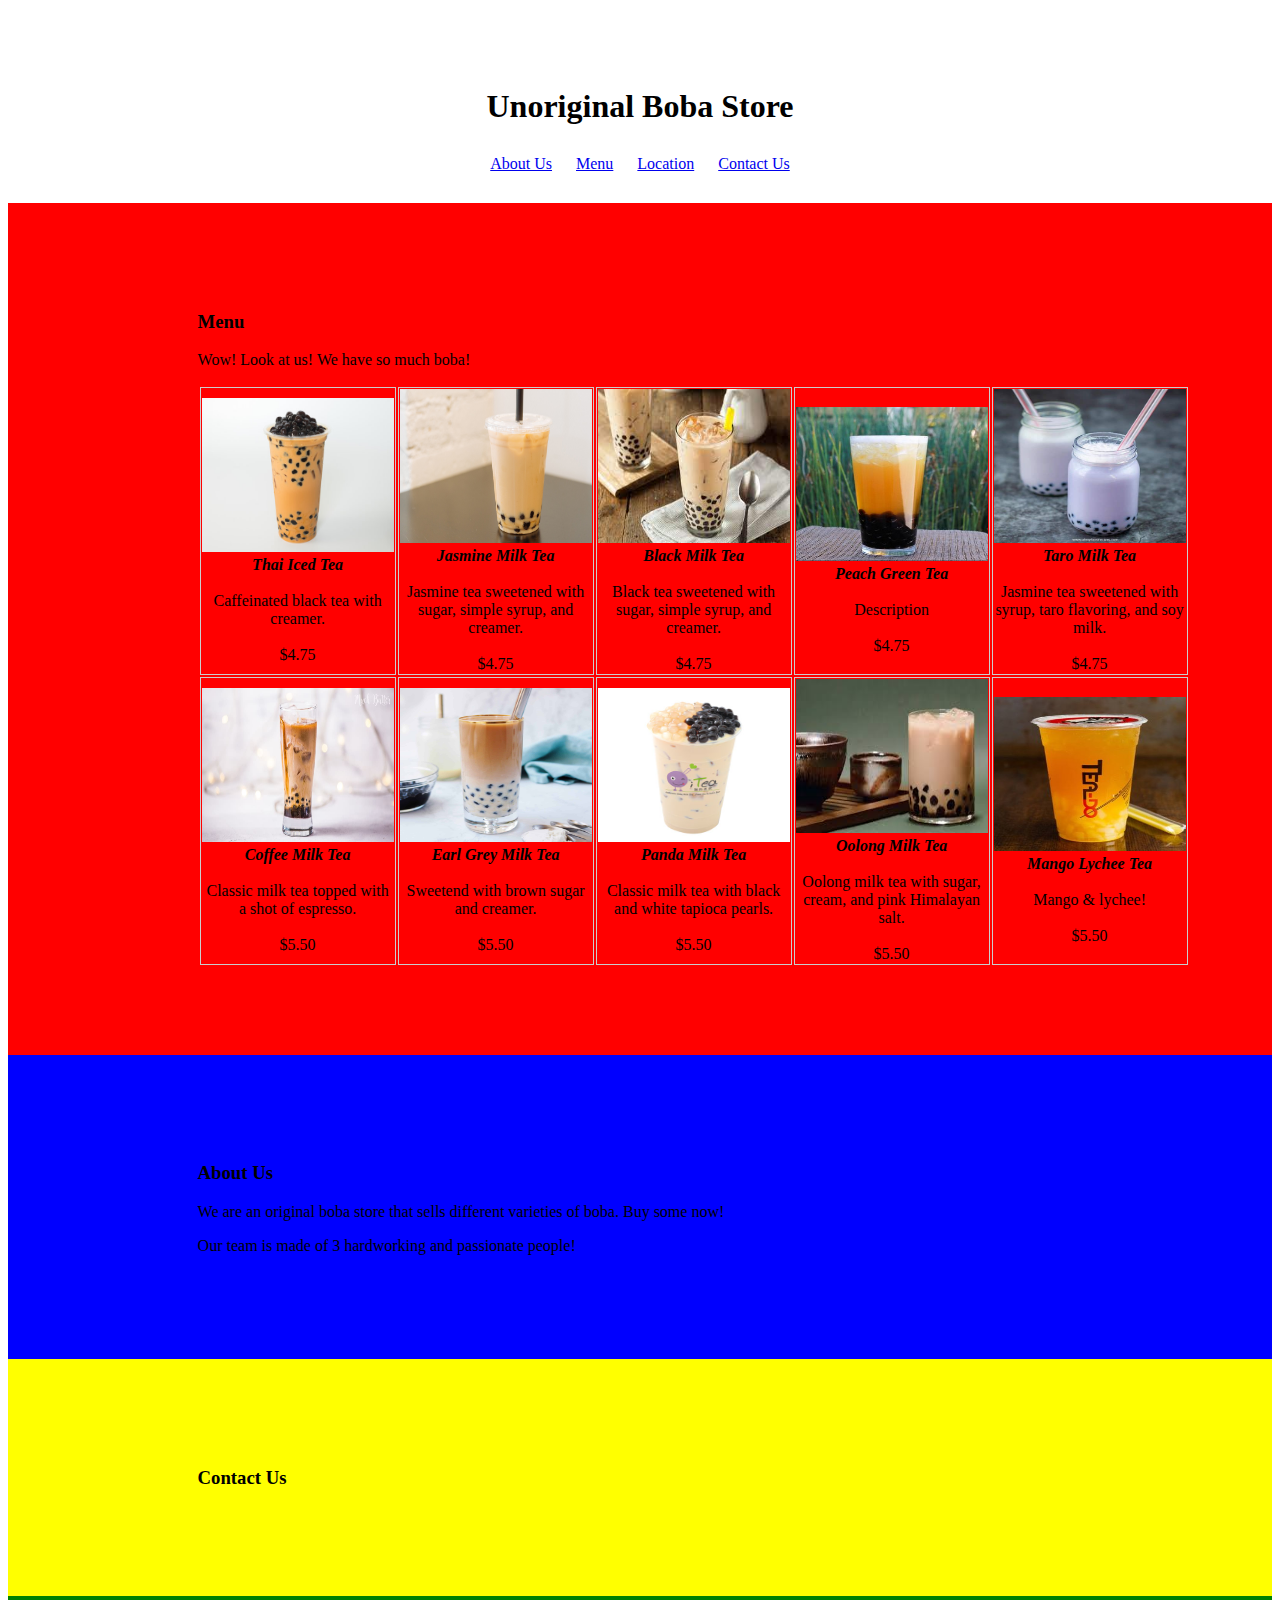
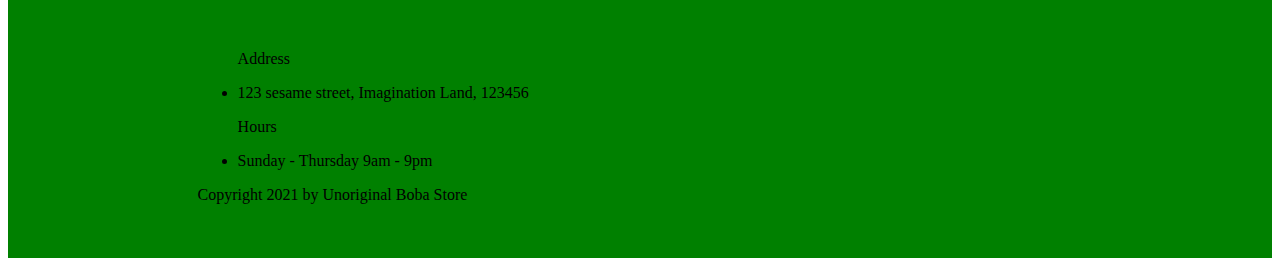
==== PA1_ecommerceWebsite/index.html @ f27ce9ab "updated navbar" ====
<!DOCTYPE html>
<html lang="en" dir="ltr">
  <head>
    <meta charset="utf-8">
    <meta name="viewport" content="width=device-width, initial-scale=1.0">
    <title>Boba Store</title>

    <link rel="stylesheet" href="styles.css">
  </head>
  <body>

    <section>
      <h1 class="boba-header">Unoriginal Boba Store</h1>

        <div class="navbar-container">
          
          <a class="navbar" href="about_us.html">About Us</a>
          <a class="navbar" href="about_us.html">Menu</a>
          <a class="navbar" href="about_us.html">Location</a>
          <a class="navbar" href="about_us.html">Contact Us</a>

        </div>
    </section>

    <section id="menu">
      <h3>Menu</h3>

      <p>Wow! Look at us! We have so much boba!</p>

      <table class= "menu" style="width:100%">

        <tr>
          <td> <a href="teas/thai.html"><img src="images/thaitea.jpeg" alt="thai tea"></a><strong><em>Thai Iced Tea</em></strong><br><br>Caffeinated black tea with creamer.<br><br>$4.75 </td>
          <td> <a href="teas/jasmine.html"><img src="images/jasmine.jpeg" alt="jasmine milk tea"></a><strong><em>Jasmine Milk Tea</em></strong><br><br>Jasmine tea sweetened with sugar, simple syrup, and creamer.<br><br>$4.75 </td>
          <td> <a href="teas/black.html"><img src="images/blackmilktea.jpeg" alt="black milk tea"></a><strong><em>Black Milk Tea</em></strong><br><br>Black tea sweetened with sugar, simple syrup, and creamer.<br><br>$4.75 </td>
          <td> <a href="teas/peach.html"><img src="images/peachgreen.jpeg" alt="peach green tea"></a><strong><em>Peach Green Tea</em></strong><br><br>Description<br><br>$4.75 </td>
          <td> <a href="teas/taro.html"><img src="images/taro.jpeg" alt="taro milk tea"></a><strong><em>Taro Milk Tea</em></strong><br><br>Jasmine tea sweetened with syrup, taro flavoring, and soy milk.<br><br>$4.75 </td>
        </tr>
        <tr>
          <td> <a href="teas/coffee.html"><img src="images/coffee.jpeg" alt="coffee milk tea"></a><strong><em>Coffee Milk Tea</em></strong><br><br>Classic milk tea topped with a shot of espresso.<br><br>$5.50 </td>
          <td> <a href="teas/earl.html"><img src="images/earl.jpeg" alt="earl milk tea"></a><strong><em>Earl Grey Milk Tea</em></strong><br><br>Sweetend with brown sugar and creamer.<br><br>$5.50 </td>
          <td> <a href="teas/panda.html"><img src="images/panda.jpeg" alt="panda milk tea"></a><strong><em>Panda Milk Tea</em></strong><br><br>Classic milk tea with black and white tapioca pearls.<br><br>$5.50 </td>
          <td> <a href="teas/oolong.html"><img src="images/oolong.jpeg" alt="ooling milk tea"></a><strong><em>Oolong Milk Tea</em></strong><br><br>Oolong milk tea with sugar, cream, and pink Himalayan salt.<br><br>$5.50 </td>
          <td> <a href="teas/mango.html"><img src="images/mango.jpeg" alt="mango lychee tea"></a><strong><em>Mango Lychee Tea</em></strong><br><br>Mango & lychee!<br><br>$5.50 </td>
        </tr>

      </table>

    </section>

    <section id="about-us">
      <h3>About Us</h3>

      <p>We are an original boba store that sells different varieties of boba. Buy some now!</p>
      <p>Our team is made of 3 hardworking and passionate people!</p>
    </section>

    <section id="contact-us">
      <h3>Contact Us</h3>
    </section>

    <footer id="footer">

      <ul>
        <p>Address</p>
        <li>123 sesame street, Imagination Land, 123456</li>
        <p>Hours</p>
        <li>Sunday - Thursday 9am - 9pm</li>
      </ul>

      <p>Copyright 2021 by Unoriginal Boba Store</p>
    </footer>




  </body>
</html>
---- PA1_ecommerceWebsite/styles.css ----
/* ids */
#menu {
  background-color: red;
  padding: 7% 15%;
}

#about-us {
  background-color: blue;
  padding: 7% 15%;
}

#contact-us {
  background-color: yellow;
  padding: 7% 15%;
}

#footer {
  background-color: green;
  padding: 3% 15%;
}


/* classes */
.navbar {
  display: inline;
  padding: 0 10px;
}
.navbar-container {
  margin-bottom: 2%;
  margin: 30px 10px 30px;
  text-align: center;
}

.grid-item {

  padding: 20px;
  font-size: 30px;
  text-align: center;
}
.boba-header {
  text-align: center;
  margin-top: 7%;
}
.menu td{
  width: 20%;
  height: 2em;
  border: 1px solid #ccc;
  text-align: center;
}
.menu img{
  width: 15vw;
  height: 12vw;
}
.menu a{
  color: black;
  text-decoration: none;

}
.menu a:hover{
  color: purple;
  text-decoration: none;

}
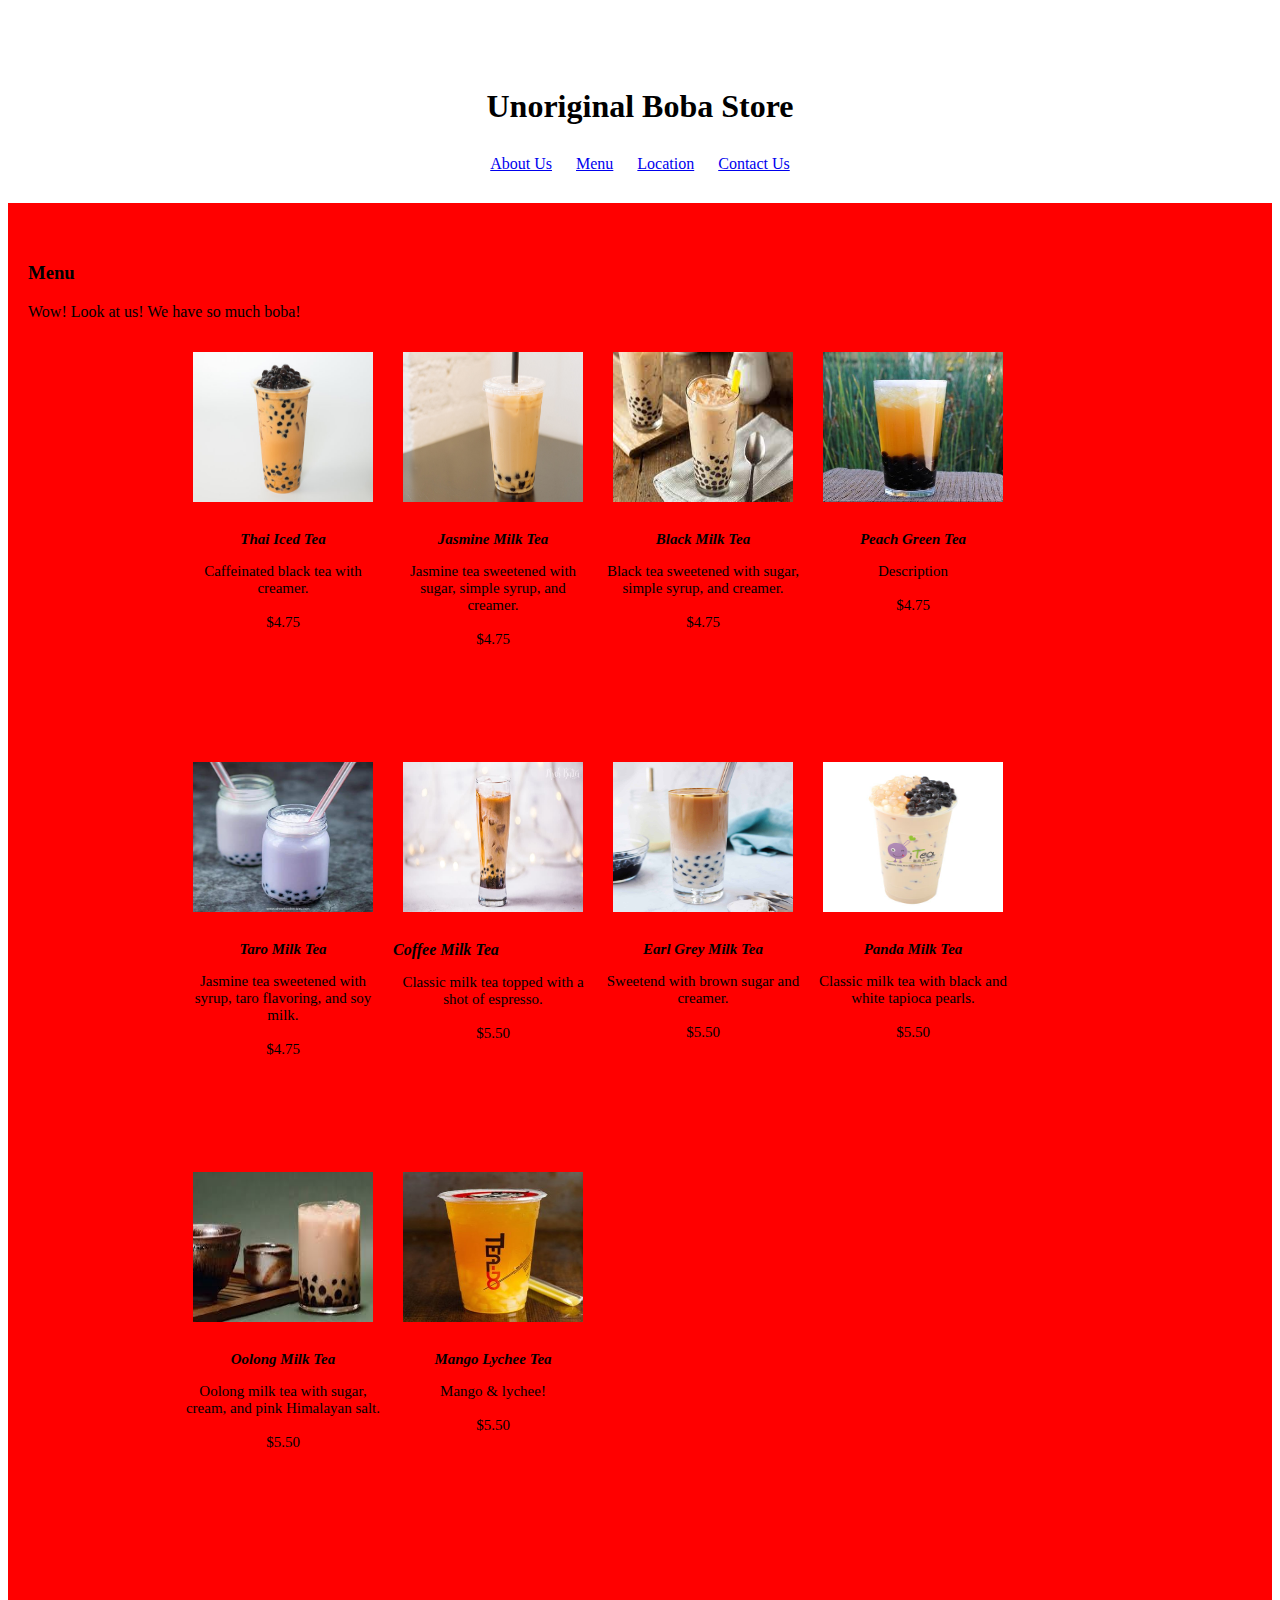
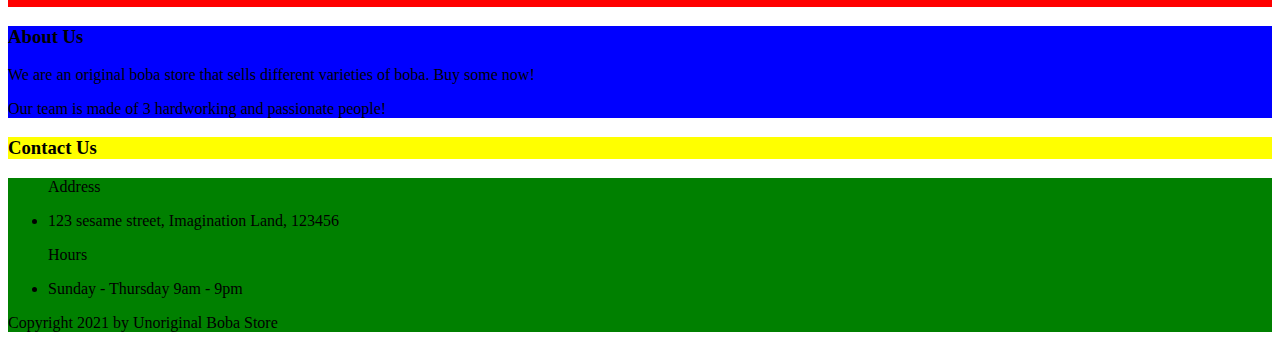
==== commit 28a962a1: "converted table into grid to make responsive but it isn't working well" ====
--- a/PA1_ecommerceWebsite/index.html
+++ b/PA1_ecommerceWebsite/index.html
@@ -13,7 +13,7 @@
       <h1 class="boba-header">Unoriginal Boba Store</h1>
 
         <div class="navbar-container">
-          
+
           <a class="navbar" href="about_us.html">About Us</a>
           <a class="navbar" href="about_us.html">Menu</a>
           <a class="navbar" href="about_us.html">Location</a>
@@ -27,13 +27,77 @@
 
       <p>Wow! Look at us! We have so much boba!</p>
 
-      <table class= "menu" style="width:100%">
+      <div class="grid-container">
+
+        <div class="grid-item">
+          <a href="teas/thai.html"><img src="images/thaitea.jpeg" alt="thai tea" class="img-boba"></a>
+          <p class="grid-item-text"><strong><em>Thai Iced Tea</em></strong></p>
+          <p class="grid-item-text">Caffeinated black tea with creamer.<br><br>$4.75 </p>
+        </div>
+
+        <div class="grid-item">
+          <a href="teas/jasmine.html"><img src="images/jasmine.jpeg" alt="jasmine milk tea" class="img-boba"></a>
+          <p class="grid-item-text"><strong><em>Jasmine Milk Tea</em></strong>
+          <p class="grid-item-text">Jasmine tea sweetened with sugar, simple syrup, and creamer.<br><br>$4.75</p>
+        </div>
+
+        <div class="grid-item">
+          <a href="teas/black.html"><img src="images/blackmilktea.jpeg" alt="black milk tea" class="img-boba"></a>
+          <p class="grid-item-text"><strong><em>Black Milk Tea</em></strong></p>
+          <p class="grid-item-text">Black tea sweetened with sugar, simple syrup, and creamer.<br><br>$4.75</p>
+        </div>
+
+        <div class="grid-item">
+          <a href="teas/peach.html"><img src="images/peachgreen.jpeg" alt="peach green tea" class="img-boba"></a>
+          <p class="grid-item-text"><strong><em>Peach Green Tea</em></strong></p>
+          <p class="grid-item-text"> Description<br><br>$4.75 </p>
+        </div>
+
+        <div class="grid-item">
+           <a href="teas/taro.html"><img src="images/taro.jpeg" alt="taro milk tea" class="img-boba"></a>
+           <p class="grid-item-text"><strong><em>Taro Milk Tea</em></strong></p>
+           <p class="grid-item-text">Jasmine tea sweetened with syrup, taro flavoring, and soy milk.<br><br>$4.75</p>
+        </div>
+
+        <div class="grid-item">
+          <a href="teas/coffee.html"><img src="images/coffee.jpeg" alt="coffee milk tea" class="img-boba"></a>
+          <p class="grid-item-text"></p><strong><em>Coffee Milk Tea</em></strong>
+          <p class="grid-item-text">Classic milk tea topped with a shot of espresso.<br><br>$5.50</p>
+        </div>
+
+        <div class="grid-item">
+          <a href="teas/earl.html"><img src="images/earl.jpeg" alt="earl milk tea" class="img-boba"></a>
+          <p class="grid-item-text"><strong><em>Earl Grey Milk Tea</em></strong></p>
+          <p class="grid-item-text">Sweetend with brown sugar and creamer.<br><br>$5.50</p>
+        </div>
+
+        <div class="grid-item">
+          <a href="teas/panda.html"><img src="images/panda.jpeg" alt="panda milk tea" class="img-boba"></a>
+          <p class="grid-item-text"><strong><em>Panda Milk Tea</em></strong></p>
+          <p class="grid-item-text">Classic milk tea with black and white tapioca pearls.<br><br>$5.50</p>
+        </div>
+
+        <div class="grid-item">
+          <a href="teas/oolong.html"><img src="images/oolong.jpeg" alt="ooling milk tea" class="img-boba"></a>
+          <p class="grid-item-text"><strong><em>Oolong Milk Tea</em></strong></p>
+          <p class="grid-item-text">Oolong milk tea with sugar, cream, and pink Himalayan salt.<br><br>$5.50</p>
+        </div>
+
+        <div class="grid-item">
+          <a href="teas/mango.html"><img src="images/mango.jpeg" alt="mango lychee tea" class="img-boba"></a>
+          <p class="grid-item-text"><strong><em>Mango Lychee Tea</em></strong></p>
+          <p class="grid-item-text">Mango & lychee!<br><br>$5.50</p>
+        </div>
+
+      </div>
+
+      <!-- <table class= "menu" style="width:100%">
 
         <tr>
           <td> <a href="teas/thai.html"><img src="images/thaitea.jpeg" alt="thai tea"></a><strong><em>Thai Iced Tea</em></strong><br><br>Caffeinated black tea with creamer.<br><br>$4.75 </td>
           <td> <a href="teas/jasmine.html"><img src="images/jasmine.jpeg" alt="jasmine milk tea"></a><strong><em>Jasmine Milk Tea</em></strong><br><br>Jasmine tea sweetened with sugar, simple syrup, and creamer.<br><br>$4.75 </td>
           <td> <a href="teas/black.html"><img src="images/blackmilktea.jpeg" alt="black milk tea"></a><strong><em>Black Milk Tea</em></strong><br><br>Black tea sweetened with sugar, simple syrup, and creamer.<br><br>$4.75 </td>
-          <td> <a href="teas/peach.html"><img src="images/peachgreen.jpeg" alt="peach green tea"></a><strong><em>Peach Green Tea</em></strong><br><br>Description<br><br>$4.75 </td>
+          <td> </td>
           <td> <a href="teas/taro.html"><img src="images/taro.jpeg" alt="taro milk tea"></a><strong><em>Taro Milk Tea</em></strong><br><br>Jasmine tea sweetened with syrup, taro flavoring, and soy milk.<br><br>$4.75 </td>
         </tr>
         <tr>
@@ -44,7 +108,7 @@
           <td> <a href="teas/mango.html"><img src="images/mango.jpeg" alt="mango lychee tea"></a><strong><em>Mango Lychee Tea</em></strong><br><br>Mango & lychee!<br><br>$5.50 </td>
         </tr>
 
-      </table>
+      </table> -->
 
     </section>
 
--- a/PA1_ecommerceWebsite/styles.css
+++ b/PA1_ecommerceWebsite/styles.css
@@ -1,27 +1,68 @@
+/* @media stuff */
+@media only screen and (max-width: 600px) {
+  body{
+    background-color: lightblue;
+  }
+
+  img {
+    height: 50px;
+    width: 60px;
+    padding: 5px 5px;
+  }
+
+  .grid-container {
+    display: inline-grid;
+    padding: 0 75px;
+    width: 10%;
+    grid-template-columns: none
+  }
+  .grid-item {
+    width: 100px;
+    height: 200px;
+    padding: 2.5px;
+  }
+  .grid-item-text {
+    font-size: 9px;
+    text-align: center;
+  }
+  .img-boba {
+    height: 50px;
+    width: 60px;
+    padding: 5px 5px;
+
+  }
+}
 
 /* ids */
 #menu {
   background-color: red;
-  padding: 7% 15%;
+  padding: 40px 20px;
+
 }
 
 #about-us {
   background-color: blue;
-  padding: 7% 15%;
+  /* padding: 7% 15%; */
 }
 
 #contact-us {
   background-color: yellow;
-  padding: 7% 15%;
+  /* padding: 7% 15%; */
 }
 
 #footer {
   background-color: green;
-  padding: 3% 15%;
+  /* padding: 3% 15%; */
 }
 
 
 /* classes */
+.img-boba {
+  height: 150px;
+  width: 180px;
+  padding: 10px 10px;
+
+}
 .navbar {
   display: inline;
   padding: 0 10px;
@@ -32,10 +73,20 @@
   text-align: center;
 }
 
+.grid-container {
+  display: inline-grid;
+  padding: 0 150px;
+  width: 20%;
+  grid-template-columns: auto auto auto auto;
+  grid-template-rows: auto auto auto auto;
+}
 .grid-item {
-
-  padding: 20px;
-  font-size: 30px;
+  width: 200px;
+  height: 400px;
+  padding: 5px;
+}
+.grid-item-text {
+  font-size: 15px;
   text-align: center;
 }
 .boba-header {
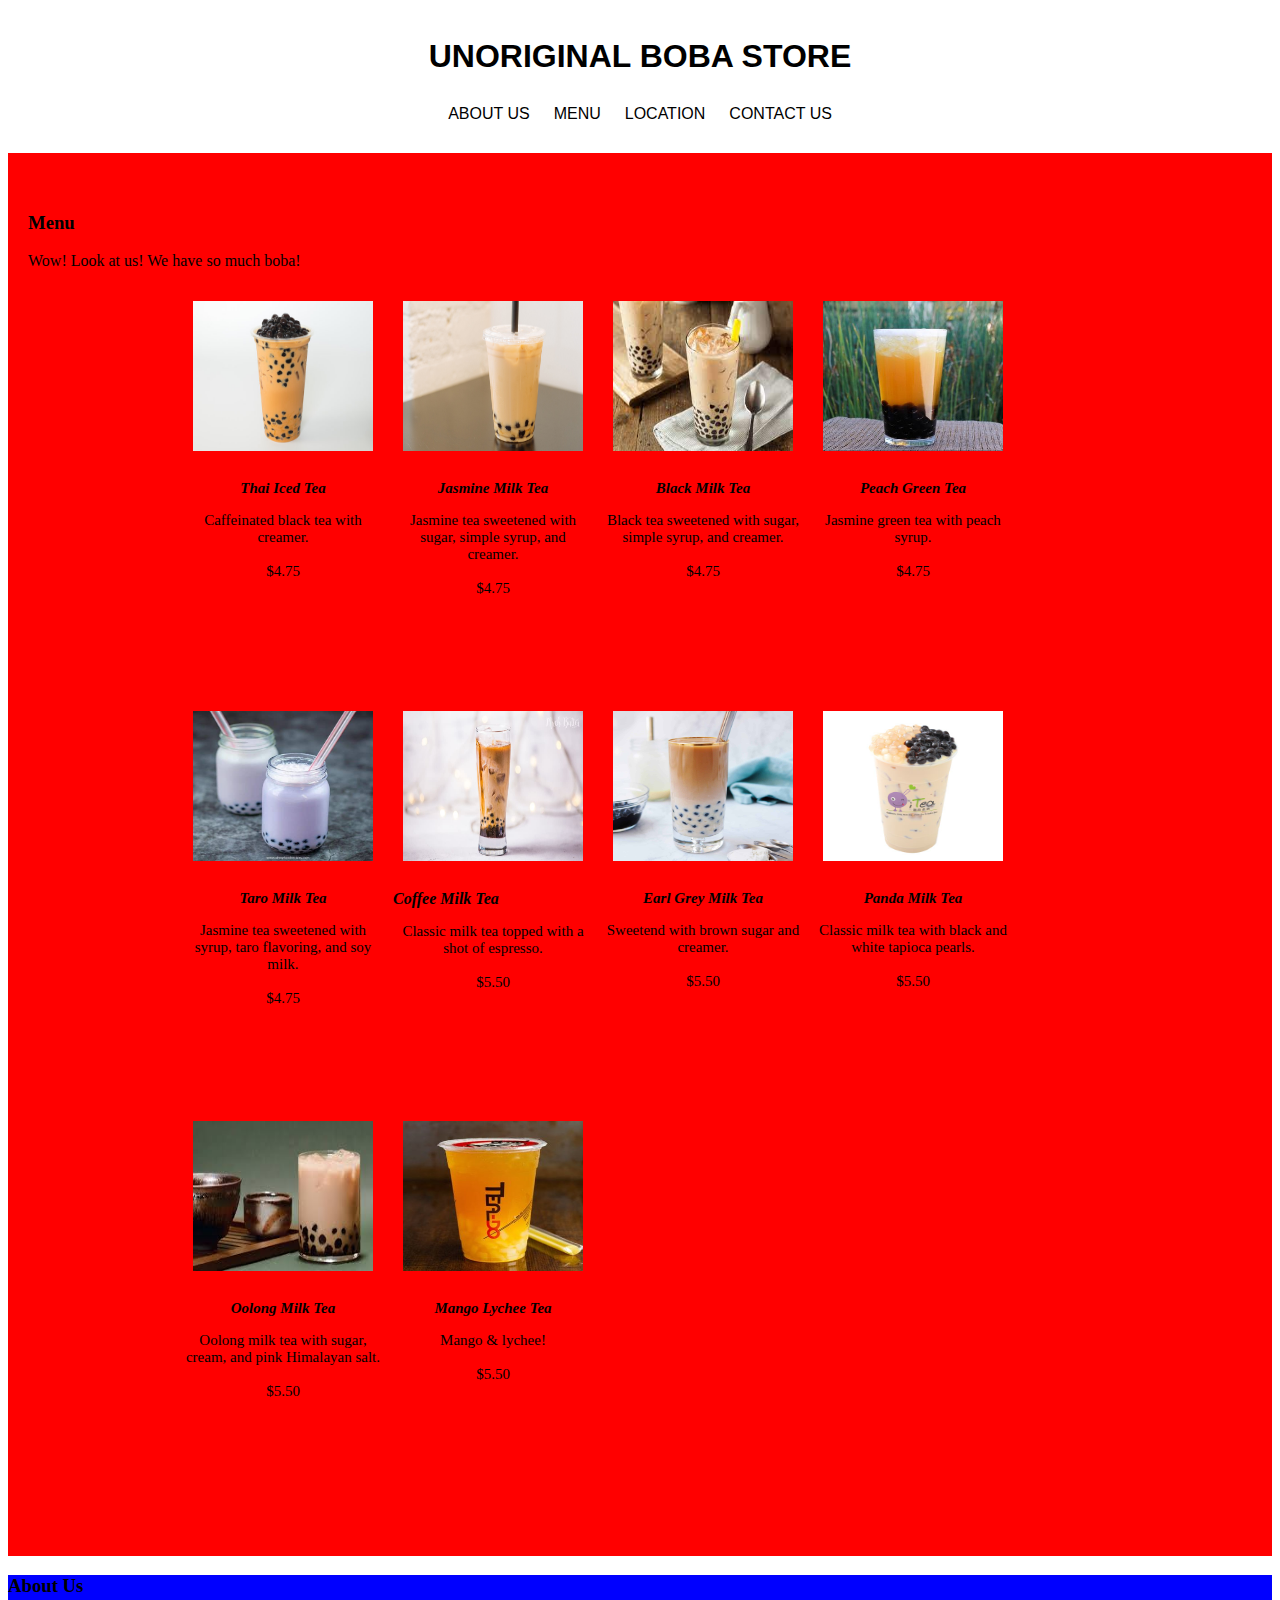
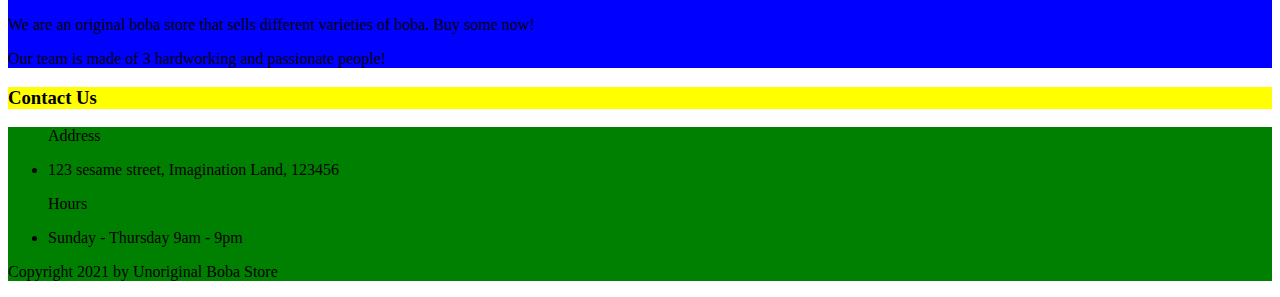
==== commit 083f0983: "made header sticky and added to black.html product page" ====
--- a/PA1_ecommerceWebsite/index.html
+++ b/PA1_ecommerceWebsite/index.html
@@ -9,18 +9,18 @@
   </head>
   <body>
 
-    <section>
+    <header>
       <h1 class="boba-header">Unoriginal Boba Store</h1>
 
         <div class="navbar-container">
 
-          <a class="navbar" href="about_us.html">About Us</a>
-          <a class="navbar" href="about_us.html">Menu</a>
-          <a class="navbar" href="about_us.html">Location</a>
-          <a class="navbar" href="about_us.html">Contact Us</a>
+          <a class="navbar" href="#about-us">About Us</a>
+          <a class="navbar" href="#menu">Menu</a>
+          <a class="navbar" href="#footer">Location</a>
+          <a class="navbar" href="#contact-us">Contact Us</a>
 
         </div>
-    </section>
+    </header>
 
     <section id="menu">
       <h3>Menu</h3>
@@ -42,7 +42,7 @@
         </div>
 
         <div class="grid-item">
-          <a href="teas/black.html"><img src="images/blackmilktea.jpeg" alt="black milk tea" class="img-boba"></a>
+          <a href="black.html"><img src="images/blackmilktea.jpeg" alt="black milk tea" class="img-boba"></a>
           <p class="grid-item-text"><strong><em>Black Milk Tea</em></strong></p>
           <p class="grid-item-text">Black tea sweetened with sugar, simple syrup, and creamer.<br><br>$4.75</p>
         </div>
@@ -50,7 +50,7 @@
         <div class="grid-item">
           <a href="teas/peach.html"><img src="images/peachgreen.jpeg" alt="peach green tea" class="img-boba"></a>
           <p class="grid-item-text"><strong><em>Peach Green Tea</em></strong></p>
-          <p class="grid-item-text"> Description<br><br>$4.75 </p>
+          <p class="grid-item-text"> Jasmine green tea with peach syrup.<br><br>$4.75 </p>
         </div>
 
         <div class="grid-item">
--- a/PA1_ecommerceWebsite/styles.css
+++ b/PA1_ecommerceWebsite/styles.css
@@ -66,6 +66,15 @@
 .navbar {
   display: inline;
   padding: 0 10px;
+  font-family: Arial, Helvetica, sans-serif;
+  text-transform: uppercase;
+  text-decoration: none;
+  color: black;
+}
+
+.navbar:hover{
+  text-decoration: underline;
+
 }
 .navbar-container {
   margin-bottom: 2%;
@@ -89,9 +98,19 @@
   font-size: 15px;
   text-align: center;
 }
+
+header{
+  position: -webkit-sticky;
+  position: sticky;
+  top: 0;
+  background-color: white;
+  
+}
 .boba-header {
   text-align: center;
-  margin-top: 7%;
+  margin-top: 3%;
+  text-transform: uppercase;
+  font-family: Arial, Helvetica, sans-serif;
 }
 .menu td{
   width: 20%;
@@ -113,3 +132,15 @@
   text-decoration: none;
 
 }
+
+.prod-view img {
+  padding-top: 10px;
+  display: block;
+  margin-left: auto;
+  margin-right: auto;
+  
+}
+
+.prod-view p{
+  text-align: center;
+}
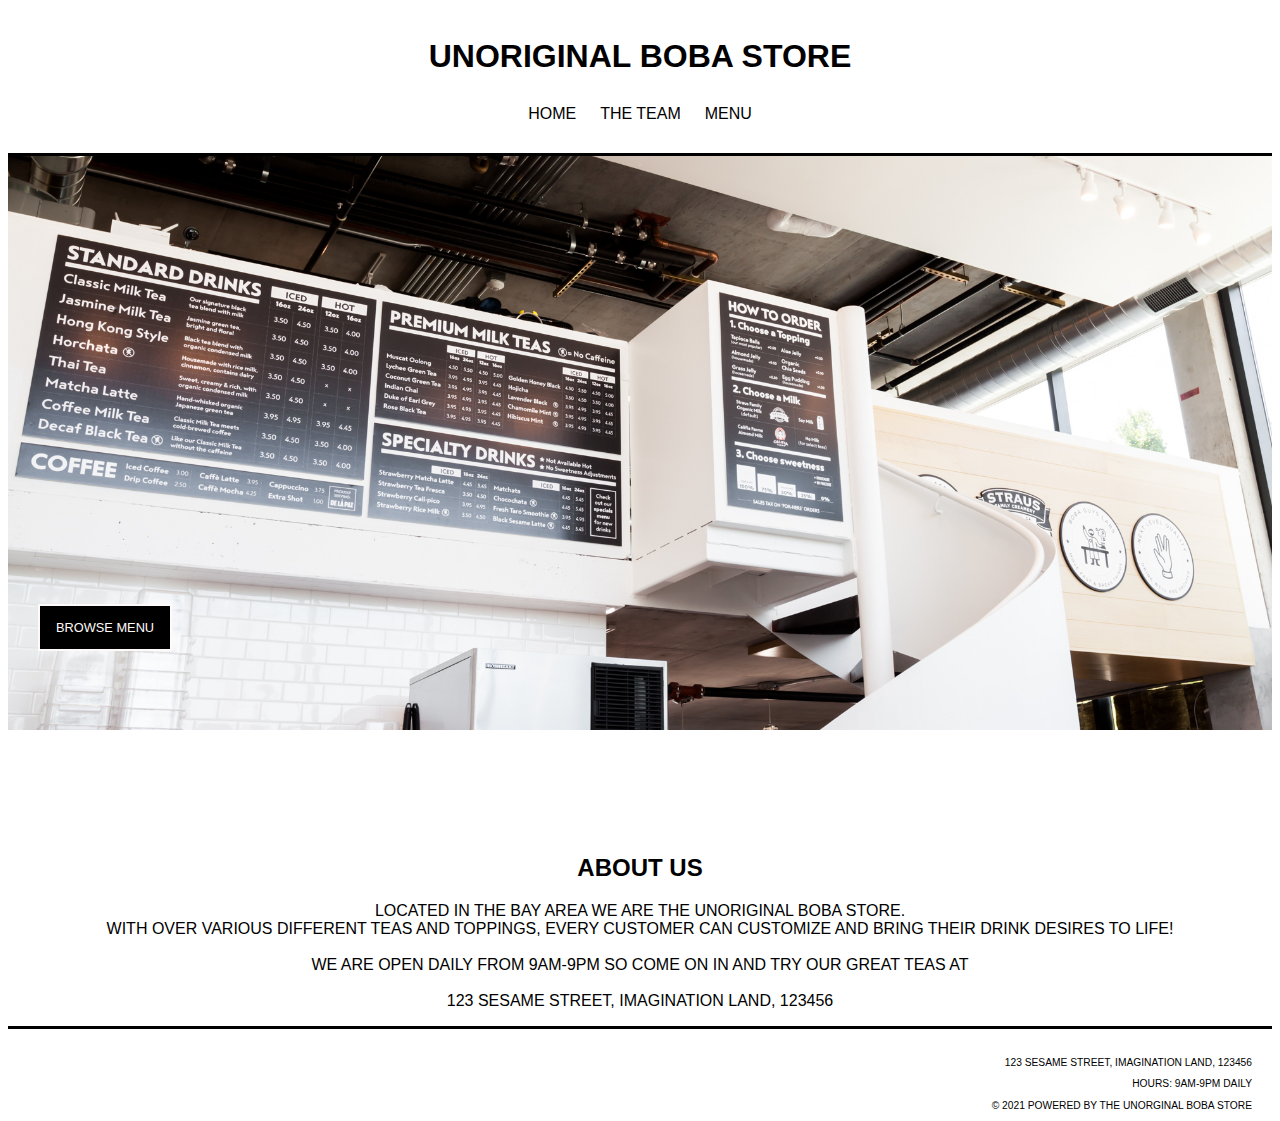
==== commit 04475eef: "reformatted home page, added footer/header, edited menu page" ====
--- a/PA1_ecommerceWebsite/index.html
+++ b/PA1_ecommerceWebsite/index.html
@@ -11,132 +11,57 @@
 
     <header>
       <h1 class="boba-header">Unoriginal Boba Store</h1>
-
+  
         <div class="navbar-container">
 
-          <a class="navbar" href="#about-us">About Us</a>
-          <a class="navbar" href="#menu">Menu</a>
-          <a class="navbar" href="#footer">Location</a>
-          <a class="navbar" href="#contact-us">Contact Us</a>
-
+          <a class="navbar" href="index.html">Home</a>
+          <a class="navbar" href="team.html">The Team</a>
+          <a class="navbar" href="menu.html">Menu</a>
+          
+  
         </div>
     </header>
 
-    <section id="menu">
-      <h3>Menu</h3>
+    <div class="cover">
+      <picture>
+        <a href="menu.html"><img src="images/cover.jpeg"></a>
+          <!-- <source media="(max-width: 850px)" srcset="images/coverMobile.jpeg"> -->
 
-      <p>Wow! Look at us! We have so much boba!</p>
+      </picture>
+    
+    
+      <a href="menu.html"><p>BROWSE MENU</p></a>
+  
+    </div>
 
-      <div class="grid-container">
+    <div id= "about-us">
 
-        <div class="grid-item">
-          <a href="teas/thai.html"><img src="images/thaitea.jpeg" alt="thai tea" class="img-boba"></a>
-          <p class="grid-item-text"><strong><em>Thai Iced Tea</em></strong></p>
-          <p class="grid-item-text">Caffeinated black tea with creamer.<br><br>$4.75 </p>
-        </div>
+      <!-- NEEDS WORK FORMATTING WISE AND CONTENT WISE  -->
+      <h2>ABOUT US</h2>
+      <p>Located in the Bay Area we are the Unoriginal Boba Store. 
+        <br>
+    With over various different teas and toppings, every customer can customize and bring their drink desires to life!
+  <br>
+  <br>
+  We are open daily from 9AM-9PM so come on in and try our great teas at 
+  <br><br>
+  123 Sesame Street, Imagination Land, 123456
+  </p>
 
-        <div class="grid-item">
-          <a href="teas/jasmine.html"><img src="images/jasmine.jpeg" alt="jasmine milk tea" class="img-boba"></a>
-          <p class="grid-item-text"><strong><em>Jasmine Milk Tea</em></strong>
-          <p class="grid-item-text">Jasmine tea sweetened with sugar, simple syrup, and creamer.<br><br>$4.75</p>
-        </div>
 
-        <div class="grid-item">
-          <a href="black.html"><img src="images/blackmilktea.jpeg" alt="black milk tea" class="img-boba"></a>
-          <p class="grid-item-text"><strong><em>Black Milk Tea</em></strong></p>
-          <p class="grid-item-text">Black tea sweetened with sugar, simple syrup, and creamer.<br><br>$4.75</p>
-        </div>
-
-        <div class="grid-item">
-          <a href="teas/peach.html"><img src="images/peachgreen.jpeg" alt="peach green tea" class="img-boba"></a>
-          <p class="grid-item-text"><strong><em>Peach Green Tea</em></strong></p>
-          <p class="grid-item-text"> Jasmine green tea with peach syrup.<br><br>$4.75 </p>
-        </div>
-
-        <div class="grid-item">
-           <a href="teas/taro.html"><img src="images/taro.jpeg" alt="taro milk tea" class="img-boba"></a>
-           <p class="grid-item-text"><strong><em>Taro Milk Tea</em></strong></p>
-           <p class="grid-item-text">Jasmine tea sweetened with syrup, taro flavoring, and soy milk.<br><br>$4.75</p>
-        </div>
-
-        <div class="grid-item">
-          <a href="teas/coffee.html"><img src="images/coffee.jpeg" alt="coffee milk tea" class="img-boba"></a>
-          <p class="grid-item-text"></p><strong><em>Coffee Milk Tea</em></strong>
-          <p class="grid-item-text">Classic milk tea topped with a shot of espresso.<br><br>$5.50</p>
-        </div>
-
-        <div class="grid-item">
-          <a href="teas/earl.html"><img src="images/earl.jpeg" alt="earl milk tea" class="img-boba"></a>
-          <p class="grid-item-text"><strong><em>Earl Grey Milk Tea</em></strong></p>
-          <p class="grid-item-text">Sweetend with brown sugar and creamer.<br><br>$5.50</p>
-        </div>
-
-        <div class="grid-item">
-          <a href="teas/panda.html"><img src="images/panda.jpeg" alt="panda milk tea" class="img-boba"></a>
-          <p class="grid-item-text"><strong><em>Panda Milk Tea</em></strong></p>
-          <p class="grid-item-text">Classic milk tea with black and white tapioca pearls.<br><br>$5.50</p>
-        </div>
-
-        <div class="grid-item">
-          <a href="teas/oolong.html"><img src="images/oolong.jpeg" alt="ooling milk tea" class="img-boba"></a>
-          <p class="grid-item-text"><strong><em>Oolong Milk Tea</em></strong></p>
-          <p class="grid-item-text">Oolong milk tea with sugar, cream, and pink Himalayan salt.<br><br>$5.50</p>
-        </div>
-
-        <div class="grid-item">
-          <a href="teas/mango.html"><img src="images/mango.jpeg" alt="mango lychee tea" class="img-boba"></a>
-          <p class="grid-item-text"><strong><em>Mango Lychee Tea</em></strong></p>
-          <p class="grid-item-text">Mango & lychee!<br><br>$5.50</p>
-        </div>
-
-      </div>
-
-      <!-- <table class= "menu" style="width:100%">
-
-        <tr>
-          <td> <a href="teas/thai.html"><img src="images/thaitea.jpeg" alt="thai tea"></a><strong><em>Thai Iced Tea</em></strong><br><br>Caffeinated black tea with creamer.<br><br>$4.75 </td>
-          <td> <a href="teas/jasmine.html"><img src="images/jasmine.jpeg" alt="jasmine milk tea"></a><strong><em>Jasmine Milk Tea</em></strong><br><br>Jasmine tea sweetened with sugar, simple syrup, and creamer.<br><br>$4.75 </td>
-          <td> <a href="teas/black.html"><img src="images/blackmilktea.jpeg" alt="black milk tea"></a><strong><em>Black Milk Tea</em></strong><br><br>Black tea sweetened with sugar, simple syrup, and creamer.<br><br>$4.75 </td>
-          <td> </td>
-          <td> <a href="teas/taro.html"><img src="images/taro.jpeg" alt="taro milk tea"></a><strong><em>Taro Milk Tea</em></strong><br><br>Jasmine tea sweetened with syrup, taro flavoring, and soy milk.<br><br>$4.75 </td>
-        </tr>
-        <tr>
-          <td> <a href="teas/coffee.html"><img src="images/coffee.jpeg" alt="coffee milk tea"></a><strong><em>Coffee Milk Tea</em></strong><br><br>Classic milk tea topped with a shot of espresso.<br><br>$5.50 </td>
-          <td> <a href="teas/earl.html"><img src="images/earl.jpeg" alt="earl milk tea"></a><strong><em>Earl Grey Milk Tea</em></strong><br><br>Sweetend with brown sugar and creamer.<br><br>$5.50 </td>
-          <td> <a href="teas/panda.html"><img src="images/panda.jpeg" alt="panda milk tea"></a><strong><em>Panda Milk Tea</em></strong><br><br>Classic milk tea with black and white tapioca pearls.<br><br>$5.50 </td>
-          <td> <a href="teas/oolong.html"><img src="images/oolong.jpeg" alt="ooling milk tea"></a><strong><em>Oolong Milk Tea</em></strong><br><br>Oolong milk tea with sugar, cream, and pink Himalayan salt.<br><br>$5.50 </td>
-          <td> <a href="teas/mango.html"><img src="images/mango.jpeg" alt="mango lychee tea"></a><strong><em>Mango Lychee Tea</em></strong><br><br>Mango & lychee!<br><br>$5.50 </td>
-        </tr>
-
-      </table> -->
-
-    </section>
-
-    <section id="about-us">
-      <h3>About Us</h3>
-
-      <p>We are an original boba store that sells different varieties of boba. Buy some now!</p>
-      <p>Our team is made of 3 hardworking and passionate people!</p>
-    </section>
-
-    <section id="contact-us">
-      <h3>Contact Us</h3>
-    </section>
-
-    <footer id="footer">
-
-      <ul>
-        <p>Address</p>
-        <li>123 sesame street, Imagination Land, 123456</li>
-        <p>Hours</p>
-        <li>Sunday - Thursday 9am - 9pm</li>
-      </ul>
-
-      <p>Copyright 2021 by Unoriginal Boba Store</p>
-    </footer>
+    </div>
 
 
 
 
   </body>
+
+  <footer>
+  <br>
+    <p> 123 Sesame Street, Imagination Land, 123456</p>
+    <p>HOURS: 9AM-9PM DAILY</p>
+  <p >© 2021 POWERED BY THE UNORGINAL BOBA STORE</p>
+
+
+  </footer>
 </html>
--- a/PA1_ecommerceWebsite/styles.css
+++ b/PA1_ecommerceWebsite/styles.css
@@ -1,5 +1,6 @@
 /* @media stuff */
-@media only screen and (max-width: 600px) {
+@media only screen and (max-width: 600px)
+{
   body{
     background-color: lightblue;
   }
@@ -35,13 +36,21 @@
 
 /* ids */
 #menu {
-  background-color: red;
+  /* background-color: red; */
+  text-align: center;
   padding: 40px 20px;
+  text-transform: uppercase;
+  font-family: Arial, Helvetica, sans-serif;
+  
 
 }
 
 #about-us {
-  background-color: blue;
+  /* background-color: blue; */
+  font-family: Arial, Helvetica, sans-serif;
+  text-align: center;
+  text-transform: uppercase;
+  
   /* padding: 7% 15%; */
 }
 
@@ -82,7 +91,7 @@
   text-align: center;
 }
 
-.grid-container {
+/* .grid-container {
   display: inline-grid;
   padding: 0 150px;
   width: 20%;
@@ -97,14 +106,17 @@
 .grid-item-text {
   font-size: 15px;
   text-align: center;
-}
+} */
 
 header{
   position: -webkit-sticky;
   position: sticky;
   top: 0;
+  z-index: 999;
   background-color: white;
-  
+  border-bottom: solid;
+  
+
 }
 .boba-header {
   text-align: center;
@@ -115,7 +127,7 @@
 .menu td{
   width: 20%;
   height: 2em;
-  border: 1px solid #ccc;
+  border: none;
   text-align: center;
 }
 .menu img{
@@ -127,8 +139,8 @@
   text-decoration: none;
 
 }
-.menu a:hover{
-  color: purple;
+.menu td:hover{
+  background-color: orange;
   text-decoration: none;
 
 }
@@ -138,9 +150,54 @@
   display: block;
   margin-left: auto;
   margin-right: auto;
-  
+
 }
 
 .prod-view p{
   text-align: center;
 }
+
+
+.cover{
+  top: 0;
+  position: relative;
+  padding-bottom: 100px;
+}
+.cover img{
+      max-width: 100%;
+      max-height: auto;
+      font-size: 0; 
+       
+  
+}
+.cover img:hover{
+  opacity: 0.8;
+}
+
+
+.cover p{
+  font-family: Arial, Helvetica, sans-serif;
+  text-decoration: none;
+  font-size: 1vw;
+  background-color: black;
+  border: 2px solid snow;
+  padding: 14px 16px;
+  z-index: 998;
+  position: absolute;
+  bottom: 170px;
+  left: 30px;
+  color: snow;
+
+}
+
+footer{
+  border-top: solid;
+  font-family: Arial, Helvetica, sans-serif;
+  
+}
+footer p{
+  text-align: right;
+  text-transform: uppercase;
+  font-size: 0.8vw;
+  padding-right: 20px;
+}
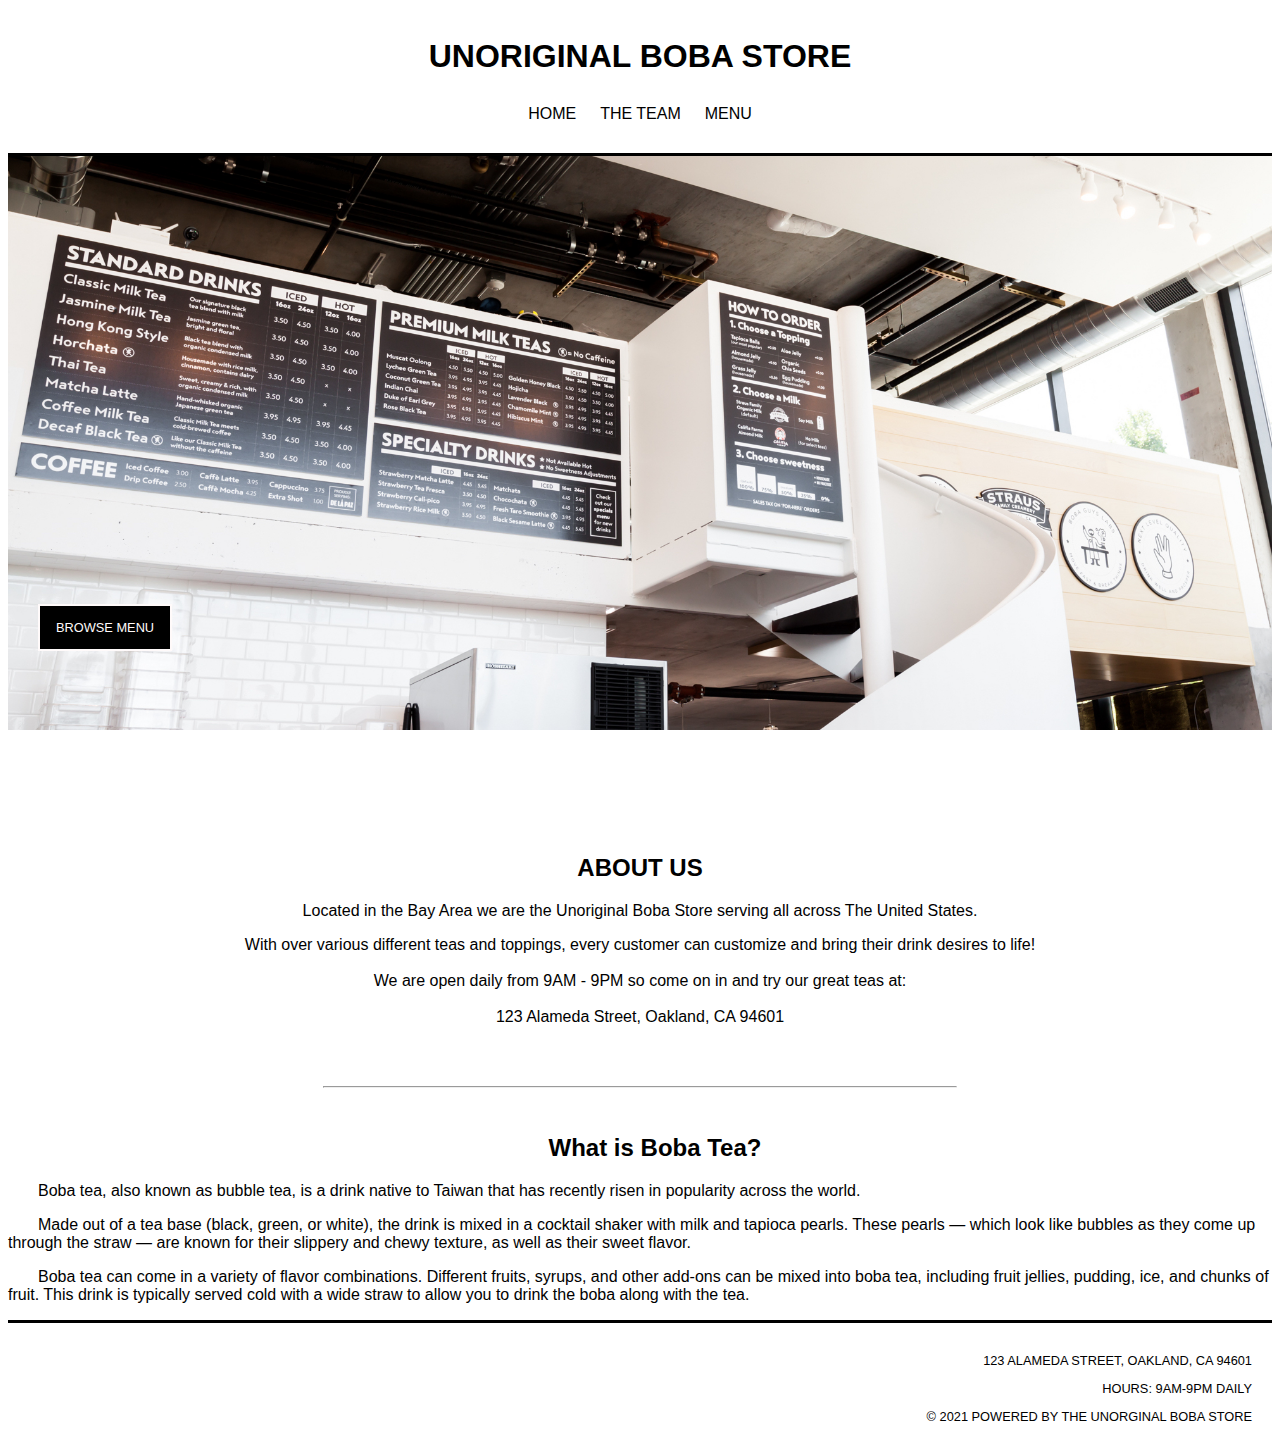
==== commit 6a4bf8c9: "Made edits to home page and team page. For more details, visit my Discord message titled 'Changes i " ====
--- a/PA1_ecommerceWebsite/index.html
+++ b/PA1_ecommerceWebsite/index.html
@@ -11,14 +11,14 @@
 
     <header>
       <h1 class="boba-header">Unoriginal Boba Store</h1>
-  
+
         <div class="navbar-container">
 
           <a class="navbar" href="index.html">Home</a>
           <a class="navbar" href="team.html">The Team</a>
           <a class="navbar" href="menu.html">Menu</a>
-          
-  
+
+
         </div>
     </header>
 
@@ -28,37 +28,46 @@
           <!-- <source media="(max-width: 850px)" srcset="images/coverMobile.jpeg"> -->
 
       </picture>
-    
-    
+
+
       <a href="menu.html"><p>BROWSE MENU</p></a>
-  
+
     </div>
 
     <div id= "about-us">
 
       <!-- NEEDS WORK FORMATTING WISE AND CONTENT WISE  -->
       <h2>ABOUT US</h2>
-      <p>Located in the Bay Area we are the Unoriginal Boba Store. 
-        <br>
-    With over various different teas and toppings, every customer can customize and bring their drink desires to life!
-  <br>
-  <br>
-  We are open daily from 9AM-9PM so come on in and try our great teas at 
-  <br><br>
-  123 Sesame Street, Imagination Land, 123456
-  </p>
+      <p>Located in the Bay Area we are the Unoriginal Boba Store serving all across The United States.
+      <br>
+      </p>
+        With over various different teas and toppings, every customer can customize and bring their drink desires to life!
+      <br>
+      <br>
+        We are open daily from 9AM - 9PM so come on in and try our great teas at:
+      <br><br>
+        123 Alameda Street, Oakland, CA 94601
+      </p>
+    </div>
+
+      <br><br>
+      <hr style="width:50%"> <!--Horizontal line to separate each section-->
 
 
+    <div id="what-is-boba">
+      <br>
+      <h2>What is Boba Tea?</h2>
+
+      <p style="text-align:left">Boba tea, also known as bubble tea, is a drink native to Taiwan that has recently risen in popularity across the world.</p>
+      <p style="text-align:left">Made out of a tea base (black, green, or white), the drink is mixed in a cocktail shaker with milk and tapioca pearls. These pearls — which look like bubbles as they come up through the straw — are known for their slippery and chewy texture, as well as their sweet flavor.</p>
+      <p style="text-align:left">Boba tea can come in a variety of flavor combinations. Different fruits, syrups, and other add-ons can be mixed into boba tea, including fruit jellies, pudding, ice, and chunks of fruit. This drink is typically served cold with a wide straw to allow you to drink the boba along with the tea.</p>
     </div>
+  </body>
 
-
-
-
-  </body>
 
   <footer>
   <br>
-    <p> 123 Sesame Street, Imagination Land, 123456</p>
+    <p> 123 Alameda Street, Oakland, CA 94601</p>
     <p>HOURS: 9AM-9PM DAILY</p>
   <p >© 2021 POWERED BY THE UNORGINAL BOBA STORE</p>
 
--- a/PA1_ecommerceWebsite/styles.css
+++ b/PA1_ecommerceWebsite/styles.css
@@ -1,38 +1,4 @@
 /* @media stuff */
-@media only screen and (max-width: 600px)
-{
-  body{
-    background-color: lightblue;
-  }
-
-  img {
-    height: 50px;
-    width: 60px;
-    padding: 5px 5px;
-  }
-
-  .grid-container {
-    display: inline-grid;
-    padding: 0 75px;
-    width: 10%;
-    grid-template-columns: none
-  }
-  .grid-item {
-    width: 100px;
-    height: 200px;
-    padding: 2.5px;
-  }
-  .grid-item-text {
-    font-size: 9px;
-    text-align: center;
-  }
-  .img-boba {
-    height: 50px;
-    width: 60px;
-    padding: 5px 5px;
-
-  }
-}
 
 /* ids */
 #menu {
@@ -41,7 +7,7 @@
   padding: 40px 20px;
   text-transform: uppercase;
   font-family: Arial, Helvetica, sans-serif;
-  
+
 
 }
 
@@ -49,9 +15,16 @@
   /* background-color: blue; */
   font-family: Arial, Helvetica, sans-serif;
   text-align: center;
-  text-transform: uppercase;
-  
+  /* text-transform: uppercase; */
+
   /* padding: 7% 15%; */
+}
+
+#what-is-boba {
+  font-family: Arial, Helvetica, sans-serif;
+  text-align: center;
+  text-indent: 30px;
+  display: block;
 }
 
 #contact-us {
@@ -90,23 +63,6 @@
   margin: 30px 10px 30px;
   text-align: center;
 }
-
-/* .grid-container {
-  display: inline-grid;
-  padding: 0 150px;
-  width: 20%;
-  grid-template-columns: auto auto auto auto;
-  grid-template-rows: auto auto auto auto;
-}
-.grid-item {
-  width: 200px;
-  height: 400px;
-  padding: 5px;
-}
-.grid-item-text {
-  font-size: 15px;
-  text-align: center;
-} */
 
 header{
   position: -webkit-sticky;
@@ -115,7 +71,7 @@
   z-index: 999;
   background-color: white;
   border-bottom: solid;
-  
+
 
 }
 .boba-header {
@@ -124,37 +80,158 @@
   text-transform: uppercase;
   font-family: Arial, Helvetica, sans-serif;
 }
-.menu td{
+.team-header{
+  display: block;
+  text-align: center;
+  margin-top: 30px;
+  text-transform: uppercase;
+  font-family: Arial, Helvetica, sans-serif;
+}
+.team-header p {
+  text-transform: none;
+  margin-bottom: 7%;
+}
+.team-header hr{
+  border-style: dotted;
+  border-spacing: 6px;
+  border-bottom: none;
+  border-width: 4%;
+
+}
+.team img {
+  border: 3px solid black;
+  padding: 5px;
+  margin: 15px;
+  width: 200px;
+  height: 300px;
+
+}
+.team p {
+  color: black;
+  text-align: left;
+  /* padding-bottom: 300px; */
+  line-height: 1.5;
+  font-family: Arial, Helvetica, sans-serif;
+}
+.team-text {
+  padding-bottom: 180px
+}
+.menu-container {
+  display: grid;
+  grid-template-columns: auto auto auto auto auto;
+}
+
+@media only screen and (max-width: 725px)
+{
+  .menu-container{
+    display: grid;
+    grid-template-columns: auto auto auto auto;
+  }
+
+}
+@media only screen and (max-width: 540px)
+{
+  .menu-container{
+    display: grid;
+    grid-template-columns: auto auto auto;
+  }
+
+}
+@media only screen and (max-width: 420px)
+{
+
+  .menu-container{
+    display: grid;
+    grid-template-columns: auto auto;
+  }
+
+}
+@media only screen and (max-width: 200px)
+{
+  .menu-container{
+    display: grid;
+    grid-template-columns: auto;
+  }
+
+}
+/* .menu-item {
   width: 20%;
   height: 2em;
   border: none;
   text-align: center;
-}
-.menu img{
+} */
+
+.menu-item td{
+  width: 20%;
+  height: 2em;
+  border: none;
+  text-align: center;
+}
+.menu-item img{
   width: 15vw;
   height: 12vw;
-}
-.menu a{
+  transition: transform .2s;
+}
+.menu-item a{
   color: black;
   text-decoration: none;
 
 }
-.menu td:hover{
-  background-color: orange;
+.menu-item:hover{
+  /* background-color: orange; */
   text-decoration: none;
-
-}
-
+  transform: scale(1.1);
+
+}
+
+.prod-view{
+  float: left;
+  padding-left: 3vw;
+  padding-top: 3vw;
+
+
+}
 .prod-view img {
   padding-top: 10px;
+  align-items: center;
   display: block;
-  margin-left: auto;
-  margin-right: auto;
+  width: 400px;
+  height: 300px;
+  overflow: hidden;
 
 }
 
 .prod-view p{
   text-align: center;
+  font-family: Arial, Helvetica, sans-serif;
+
+}
+.prod-container {
+  display: grid;
+  grid-template-columns: auto auto;
+}
+@media only screen and (max-width: 983px)
+{
+  .prod-container{
+    grid-template-columns: auto;
+  }
+}
+.prod-item {
+  max-width: 100%;
+  /* max-height: 100%; */
+ /* width: 500px; */
+ height: 700px;
+
+ padding: 10px 25px;
+ /* background-color: lightblue; */
+}
+.form-container{
+  display: grid;
+  grid-template-columns: auto auto;
+}
+.form-item{
+  margin: 10px 25px;
+
 }
 
 
@@ -166,9 +243,9 @@
 .cover img{
       max-width: 100%;
       max-height: auto;
-      font-size: 0; 
-       
-  
+      font-size: 0;
+
+
 }
 .cover img:hover{
   opacity: 0.8;
@@ -190,14 +267,84 @@
 
 }
 
+/* Styling for form */
+.order_form{
+  position: absolute;
+  width: 75%;
+  text-align: left;
+  background-color: #a09fe6;
+}
+
+/* Styling for form contd. */
+legend{
+  text-align: center;
+  font-size: 1.5em;
+  padding: 1em;
+}
+
+/* Styling for form contd. */
+input[type=submit]{
+  background-color: #4CAF50;
+  border: none;
+  color: white;
+  cursor: pointer;
+  width: 75%;
+  text-align: center;
+  padding: 10px 10px;
+  border-radius: 5px;
+  display: block;
+  margin: 0 auto;
+}
+
 footer{
   border-top: solid;
   font-family: Arial, Helvetica, sans-serif;
-  
+
 }
 footer p{
   text-align: right;
   text-transform: uppercase;
-  font-size: 0.8vw;
+  /*font-size: 0.8vw;*/
+  font-size: 1vw;
   padding-right: 20px;
 }
+
+/* form{
+   float: right;
+  width: 33%;
+   padding-right: 10vw;
+  }*/
+
+/* graveyard code */
+
+/* body{
+  background-color: lightblue;
+}
+
+img {
+  height: 50px;
+  width: 60px;
+  padding: 5px 5px;
+}
+
+.grid-container {
+  display: grid;
+ padding: 0 75px;
+  width: 10%;
+  grid-template-columns: auto auto auto auto auto;
+}
+.grid-item {
+  width: 100px;
+  height: 200px;
+  padding: 2.5px;
+}
+.grid-item-text {
+  font-size: 9px;
+  text-align: center;
+}
+.img-boba {
+  height: 50px;
+  width: 60px;
+  padding: 5px 5px;
+
+} */
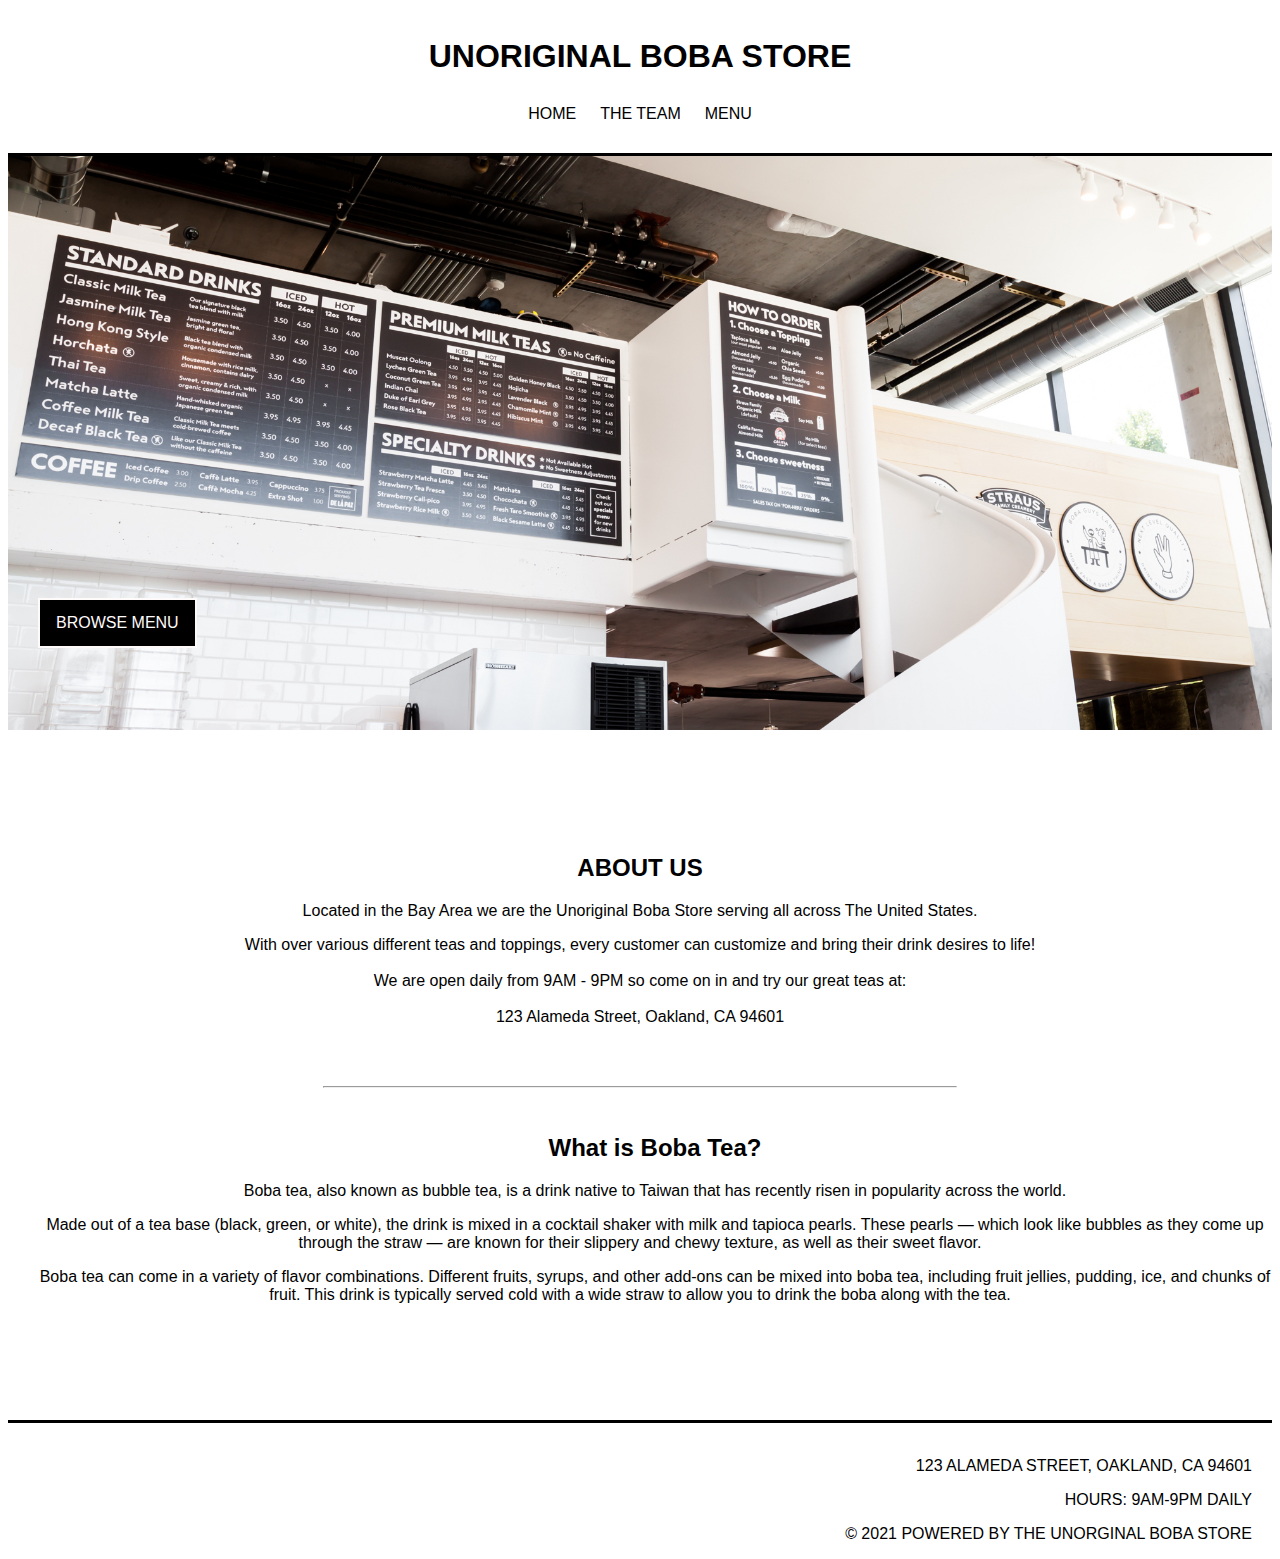
==== commit e6020286: "team bios updated, aliyah image resized, samhitha image added" ====
--- a/PA1_ecommerceWebsite/index.html
+++ b/PA1_ecommerceWebsite/index.html
@@ -24,8 +24,8 @@
 
     <div class="cover">
       <picture>
+        <!-- <source media="(max-width: 750px)" srcset="images/coverMobile.jpeg"> -->
         <a href="menu.html"><img src="images/cover.jpeg"></a>
-          <!-- <source media="(max-width: 850px)" srcset="images/coverMobile.jpeg"> -->
 
       </picture>
 
@@ -36,7 +36,6 @@
 
     <div id= "about-us">
 
-      <!-- NEEDS WORK FORMATTING WISE AND CONTENT WISE  -->
       <h2>ABOUT US</h2>
       <p>Located in the Bay Area we are the Unoriginal Boba Store serving all across The United States.
       <br>
@@ -58,9 +57,9 @@
       <br>
       <h2>What is Boba Tea?</h2>
 
-      <p style="text-align:left">Boba tea, also known as bubble tea, is a drink native to Taiwan that has recently risen in popularity across the world.</p>
-      <p style="text-align:left">Made out of a tea base (black, green, or white), the drink is mixed in a cocktail shaker with milk and tapioca pearls. These pearls — which look like bubbles as they come up through the straw — are known for their slippery and chewy texture, as well as their sweet flavor.</p>
-      <p style="text-align:left">Boba tea can come in a variety of flavor combinations. Different fruits, syrups, and other add-ons can be mixed into boba tea, including fruit jellies, pudding, ice, and chunks of fruit. This drink is typically served cold with a wide straw to allow you to drink the boba along with the tea.</p>
+      <p style="text-align:center">Boba tea, also known as bubble tea, is a drink native to Taiwan that has recently risen in popularity across the world.</p>
+      <p style="text-align:center">Made out of a tea base (black, green, or white), the drink is mixed in a cocktail shaker with milk and tapioca pearls. These pearls — which look like bubbles as they come up through the straw — are known for their slippery and chewy texture, as well as their sweet flavor.</p>
+      <p style="text-align:center">Boba tea can come in a variety of flavor combinations. Different fruits, syrups, and other add-ons can be mixed into boba tea, including fruit jellies, pudding, ice, and chunks of fruit. This drink is typically served cold with a wide straw to allow you to drink the boba along with the tea.</p>
     </div>
   </body>
 
--- a/PA1_ecommerceWebsite/styles.css
+++ b/PA1_ecommerceWebsite/styles.css
@@ -25,17 +25,9 @@
   text-align: center;
   text-indent: 30px;
   display: block;
-}
-
-#contact-us {
-  background-color: yellow;
-  /* padding: 7% 15%; */
-}
-
-#footer {
-  background-color: green;
-  /* padding: 3% 15%; */
-}
+  padding-bottom: 100px;
+}
+
 
 
 /* classes */
@@ -121,12 +113,16 @@
   grid-template-columns: auto auto auto auto auto;
 }
 
+
 @media only screen and (max-width: 725px)
 {
   .menu-container{
     display: grid;
     grid-template-columns: auto auto auto auto;
   }
+  
+
+  
 
 }
 @media only screen and (max-width: 540px)
@@ -135,6 +131,7 @@
     display: grid;
     grid-template-columns: auto auto auto;
   }
+  
 
 }
 @media only screen and (max-width: 420px)
@@ -255,7 +252,6 @@
 .cover p{
   font-family: Arial, Helvetica, sans-serif;
   text-decoration: none;
-  font-size: 1vw;
   background-color: black;
   border: 2px solid snow;
   padding: 14px 16px;
@@ -305,7 +301,7 @@
   text-align: right;
   text-transform: uppercase;
   /*font-size: 0.8vw;*/
-  font-size: 1vw;
+  /* font-size: 1vw; */
   padding-right: 20px;
 }
 
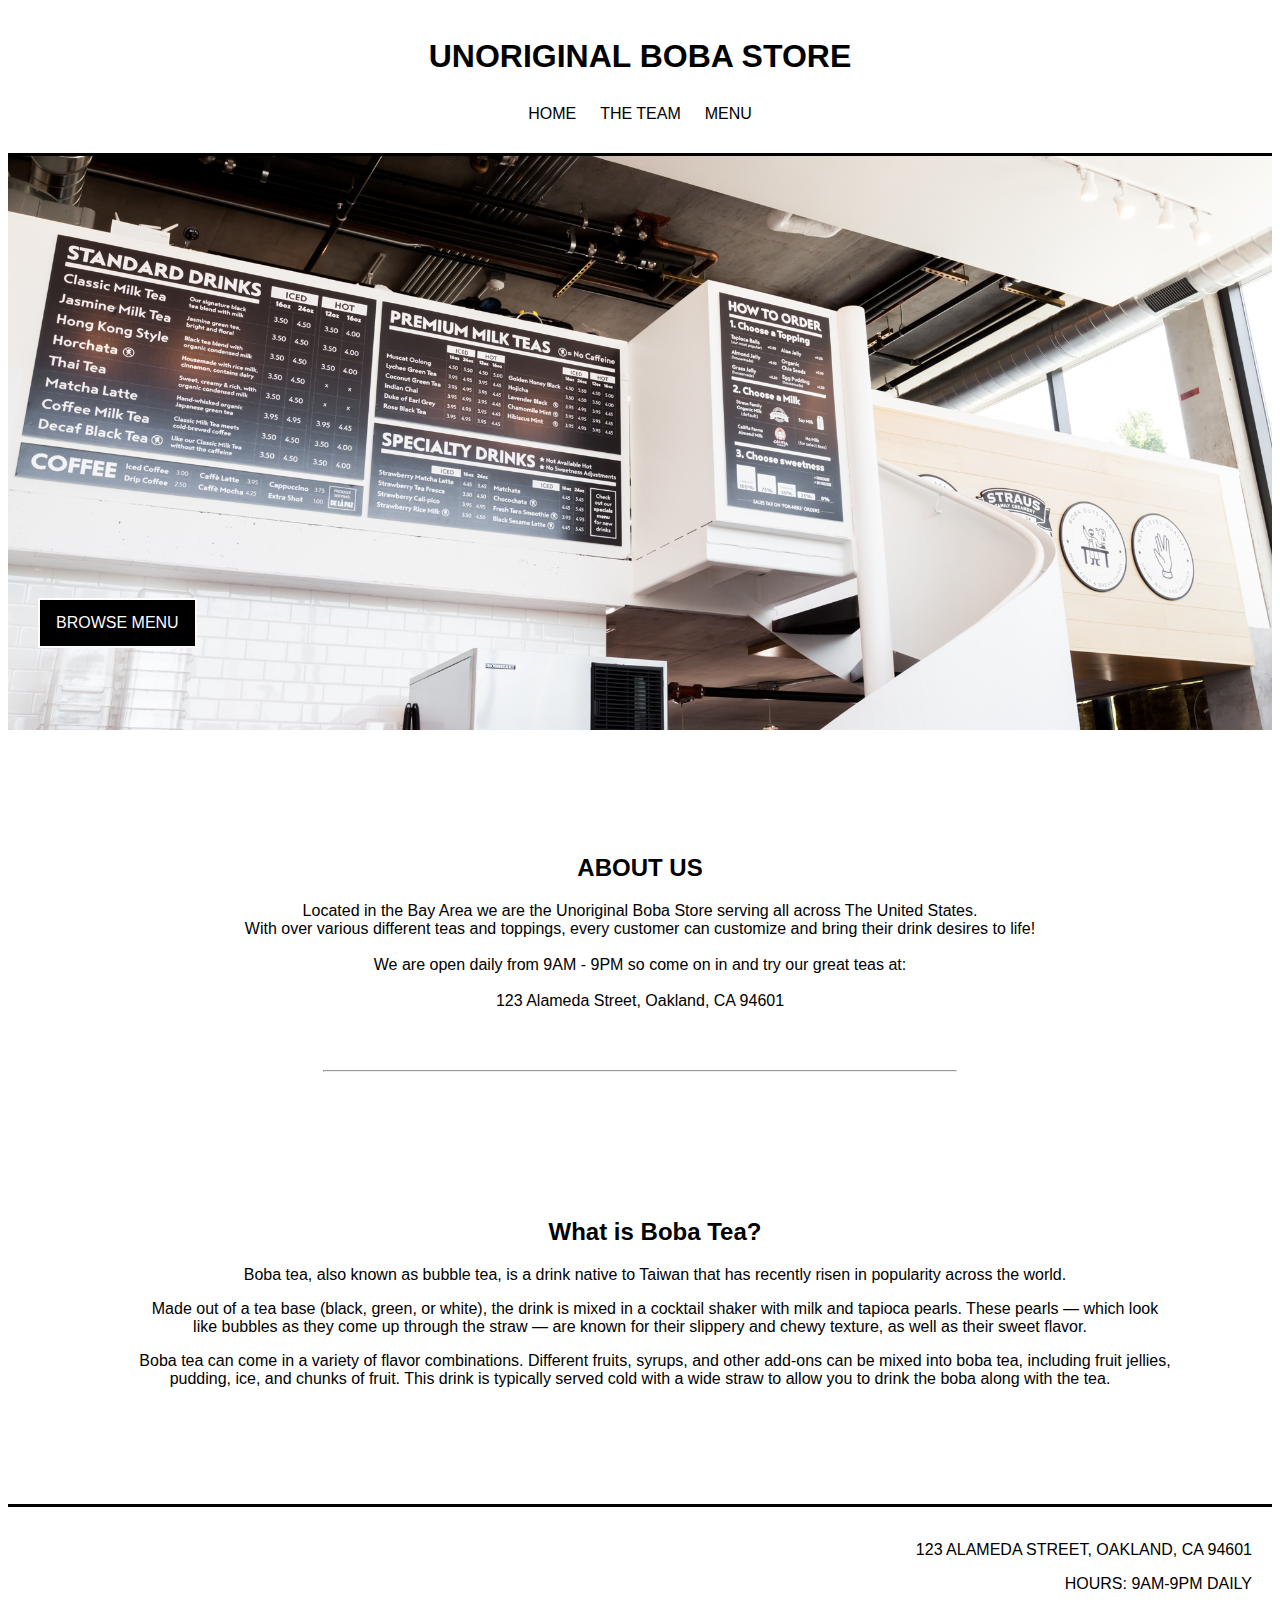
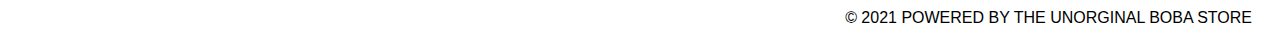
==== commit d2b92c6f: "replacement" ====
--- a/PA1_ecommerceWebsite/index.html
+++ b/PA1_ecommerceWebsite/index.html
@@ -37,9 +37,9 @@
     <div id= "about-us">
 
       <h2>ABOUT US</h2>
-      <p>Located in the Bay Area we are the Unoriginal Boba Store serving all across The United States.
+      <p style="text-align:center">Located in the Bay Area we are the Unoriginal Boba Store serving all across The United States.
       <br>
-      </p>
+      
         With over various different teas and toppings, every customer can customize and bring their drink desires to life!
       <br>
       <br>
--- a/PA1_ecommerceWebsite/styles.css
+++ b/PA1_ecommerceWebsite/styles.css
@@ -25,210 +25,8 @@
   text-align: center;
   text-indent: 30px;
   display: block;
-  padding-bottom: 100px;
-}
-
-
-
-/* classes */
-.img-boba {
-  height: 150px;
-  width: 180px;
-  padding: 10px 10px;
-
-}
-.navbar {
-  display: inline;
-  padding: 0 10px;
-  font-family: Arial, Helvetica, sans-serif;
-  text-transform: uppercase;
-  text-decoration: none;
-  color: black;
-}
-
-.navbar:hover{
-  text-decoration: underline;
-
-}
-.navbar-container {
-  margin-bottom: 2%;
-  margin: 30px 10px 30px;
-  text-align: center;
-}
-
-header{
-  position: -webkit-sticky;
-  position: sticky;
-  top: 0;
-  z-index: 999;
-  background-color: white;
-  border-bottom: solid;
-
-
-}
-.boba-header {
-  text-align: center;
-  margin-top: 3%;
-  text-transform: uppercase;
-  font-family: Arial, Helvetica, sans-serif;
-}
-.team-header{
-  display: block;
-  text-align: center;
-  margin-top: 30px;
-  text-transform: uppercase;
-  font-family: Arial, Helvetica, sans-serif;
-}
-.team-header p {
-  text-transform: none;
-  margin-bottom: 7%;
-}
-.team-header hr{
-  border-style: dotted;
-  border-spacing: 6px;
-  border-bottom: none;
-  border-width: 4%;
-
-}
-.team img {
-  border: 3px solid black;
-  padding: 5px;
-  margin: 15px;
-  width: 200px;
-  height: 300px;
-
-}
-.team p {
-  color: black;
-  text-align: left;
-  /* padding-bottom: 300px; */
-  line-height: 1.5;
-  font-family: Arial, Helvetica, sans-serif;
-}
-.team-text {
-  padding-bottom: 180px
-}
-.menu-container {
-  display: grid;
-  grid-template-columns: auto auto auto auto auto;
-}
-
-
-@media only screen and (max-width: 725px)
-{
-  .menu-container{
-    display: grid;
-    grid-template-columns: auto auto auto auto;
-  }
-  
-
-  
-
-}
-@media only screen and (max-width: 540px)
-{
-  .menu-container{
-    display: grid;
-    grid-template-columns: auto auto auto;
-  }
-  
-
-}
-@media only screen and (max-width: 420px)
-{
-
-  .menu-container{
-    display: grid;
-    grid-template-columns: auto auto;
-  }
-
-}
-@media only screen and (max-width: 200px)
-{
-  .menu-container{
-    display: grid;
-    grid-template-columns: auto;
-  }
-
-}
-/* .menu-item {
-  width: 20%;
-  height: 2em;
-  border: none;
-  text-align: center;
-} */
-
-.menu-item td{
-  width: 20%;
-  height: 2em;
-  border: none;
-  text-align: center;
-}
-.menu-item img{
-  width: 15vw;
-  height: 12vw;
-  transition: transform .2s;
-}
-.menu-item a{
-  color: black;
-  text-decoration: none;
-
-}
-.menu-item:hover{
-  /* background-color: orange; */
-  text-decoration: none;
-  transform: scale(1.1);
-
-}
-
-.prod-view{
-  float: left;
-  padding-left: 3vw;
-  padding-top: 3vw;
-
-
-}
-.prod-view img {
-  padding-top: 10px;
-  align-items: center;
-  display: block;
-  width: 400px;
-  height: 300px;
-  overflow: hidden;
-
-}
-
-.prod-view p{
-  text-align: center;
-  font-family: Arial, Helvetica, sans-serif;
-
-}
-.prod-container {
-  display: grid;
-  grid-template-columns: auto auto;
-}
-@media only screen and (max-width: 983px)
-{
-  .prod-container{
-    grid-template-columns: auto;
-  }
-}
-.prod-item {
-  max-width: 100%;
-  /* max-height: 100%; */
- /* width: 500px; */
- height: 700px;
-
- padding: 10px 25px;
- /* background-color: lightblue; */
-}
-.form-container{
-  display: grid;
-  grid-template-columns: auto auto;
-}
-.form-item{
-  margin: 10px 25px;
-
+  padding: 100px 100px;
+  /* padding-bottom: 100px; */
 }
 
 
@@ -263,6 +61,261 @@
 
 }
 
+@media only screen and (max-width: 525px){
+
+  #what-is-boba {
+    /* padding: 10% 25%;
+    margin: 10% 3%; */
+    /* width: 300px; */
+  }
+  #about-us {
+    /* padding: 10% 25%;
+    margin: 10% 3%; */
+    /* width: 300px; */
+  }
+  .cover  {
+    width: 100%;
+  }
+}
+@media only screen and (max-width: 399px){
+
+  #what-is-boba {
+    /* padding: 10% 25%;
+    margin: 10% 3%; */
+    /* width: 300px; */
+  }
+  #about-us {
+    /* padding: 10% 25%;
+    margin: 10% 3%; */
+    /* width: 300px; */
+  }
+  .cover  {
+    width: 100%;
+  }
+}
+
+
+/* classes */
+.img-boba {
+  height: 150px;
+  width: 180px;
+  padding: 10px 10px;
+
+}
+.navbar {
+  display: inline;
+  padding: 0 10px;
+  font-family: Arial, Helvetica, sans-serif;
+  text-transform: uppercase;
+  text-decoration: none;
+  color: black;
+}
+
+.navbar:hover{
+  text-decoration: underline;
+
+}
+.navbar-container {
+  margin-bottom: 2%;
+  margin: 30px 10px 30px;
+  text-align: center;
+}
+
+header{
+  position: -webkit-sticky;
+  position: sticky;
+  top: 0;
+  z-index: 999;
+  background-color: white;
+  border-bottom: solid;
+
+
+}
+.boba-header {
+  text-align: center;
+  margin-top: 3%;
+  text-transform: uppercase;
+  font-family: Arial, Helvetica, sans-serif;
+}
+.team-header{
+  display: block;
+  text-align: center;
+  margin-top: 30px;
+  text-transform: uppercase;
+  font-family: Arial, Helvetica, sans-serif;
+}
+.team-header p {
+  text-transform: none;
+  margin-bottom: 7%;
+  line-height: 1.8;
+}
+.team-header hr{
+  border-style: dotted;
+  border-spacing: 6px;
+  border-bottom: none;
+  border-width: 4%;
+
+}
+.team img {
+  border: 3px solid black;
+  padding: 5px;
+  margin: 15px;
+  width: 200px;
+  height: 300px;
+
+}
+.team p {
+  color: black;
+  text-align: left;
+  /* padding-bottom: 300px; */
+  line-height: 1.5;
+  font-family: Arial, Helvetica, sans-serif;
+}
+.team-text {
+  padding-bottom: 180px
+}
+.menu-container {
+  display: grid;
+  grid-template-columns: auto auto auto auto auto;
+}
+
+
+@media only screen and (max-width: 725px)
+{
+  .menu-container{
+    display: grid;
+    grid-template-columns: auto auto auto auto;
+  }
+  form{
+    padding-top: 100px;
+  }
+
+.prod-item{
+  padding-bottom: 200px;
+}
+
+
+}
+@media only screen and (max-width: 540px)
+{
+  .menu-container{
+    display: grid;
+    grid-template-columns: auto auto auto;
+  }
+
+
+
+}
+@media only screen and (max-width: 420px)
+{
+
+  .menu-container{
+    display: grid;
+    grid-template-columns: auto auto;
+  }
+
+}
+@media only screen and (max-width: 200px)
+{
+  .menu-container{
+    display: grid;
+    grid-template-columns: auto;
+  }
+
+}
+/* .menu-item {
+  width: 20%;
+  height: 2em;
+  border: none;
+  text-align: center;
+} */
+
+.menu-item td{
+  width: 20%;
+  height: 2em;
+  border: none;
+  text-align: center;
+}
+.menu-item img{
+  width: 15vw;
+  height: 12vw;
+  transition: transform .2s;
+}
+.menu-item a{
+  color: black;
+  text-decoration: none;
+
+}
+.menu-item:hover{
+  /* background-color: orange; */
+  text-decoration: none;
+  transform: scale(1.1);
+
+}
+
+.prod-view{
+  float: left;
+  padding-left: 3vw;
+  padding-top: 3vw;
+
+
+
+}
+.prod-view img {
+  padding-top: 10px;
+  align-items: center;
+  display: block;
+  width: 400px;
+  height: 300px;
+  overflow: hidden;
+
+}
+
+.prod-view p{
+  text-align: center;
+  font-family: Arial, Helvetica, sans-serif;
+
+}
+.prod-container {
+  display: grid;
+  grid-template-columns: auto auto;
+}
+@media only screen and (max-width: 983px)
+{
+  .prod-container{
+    grid-template-columns: auto;
+  }
+  .prod-view img{
+    width: 150px;
+    height:200px;
+    margin-left: 50%;
+
+
+  }
+  .prod-view p{
+    margin-left: 50%;
+    padding: auto;
+  }
+}
+.prod-item {
+  max-width: 100%;
+  /* max-height: 100%; */
+ /* width: 500px; */
+ height: 900px;
+ padding: 10px 25px;
+ /* background-color: lightblue; */
+}
+
+.form-container{
+  display: grid;
+  grid-template-columns: auto auto;
+}
+.form-item{
+  margin: 10px 25px;
+
+}
+
+
 /* Styling for form */
 .order_form{
   position: absolute;
@@ -295,8 +348,20 @@
 footer{
   border-top: solid;
   font-family: Arial, Helvetica, sans-serif;
-
-}
+  width: 100%;
+
+}
+
+
+@media only screen and (max-width: 525px){
+  footer {
+    width: 500px;
+  }
+  header {
+    width: 500px;
+  }
+}
+
 footer p{
   text-align: right;
   text-transform: uppercase;
@@ -311,7 +376,13 @@
    padding-right: 10vw;
   }*/
 
+
+
+
 /* graveyard code */
+
+
+
 
 /* body{
   background-color: lightblue;
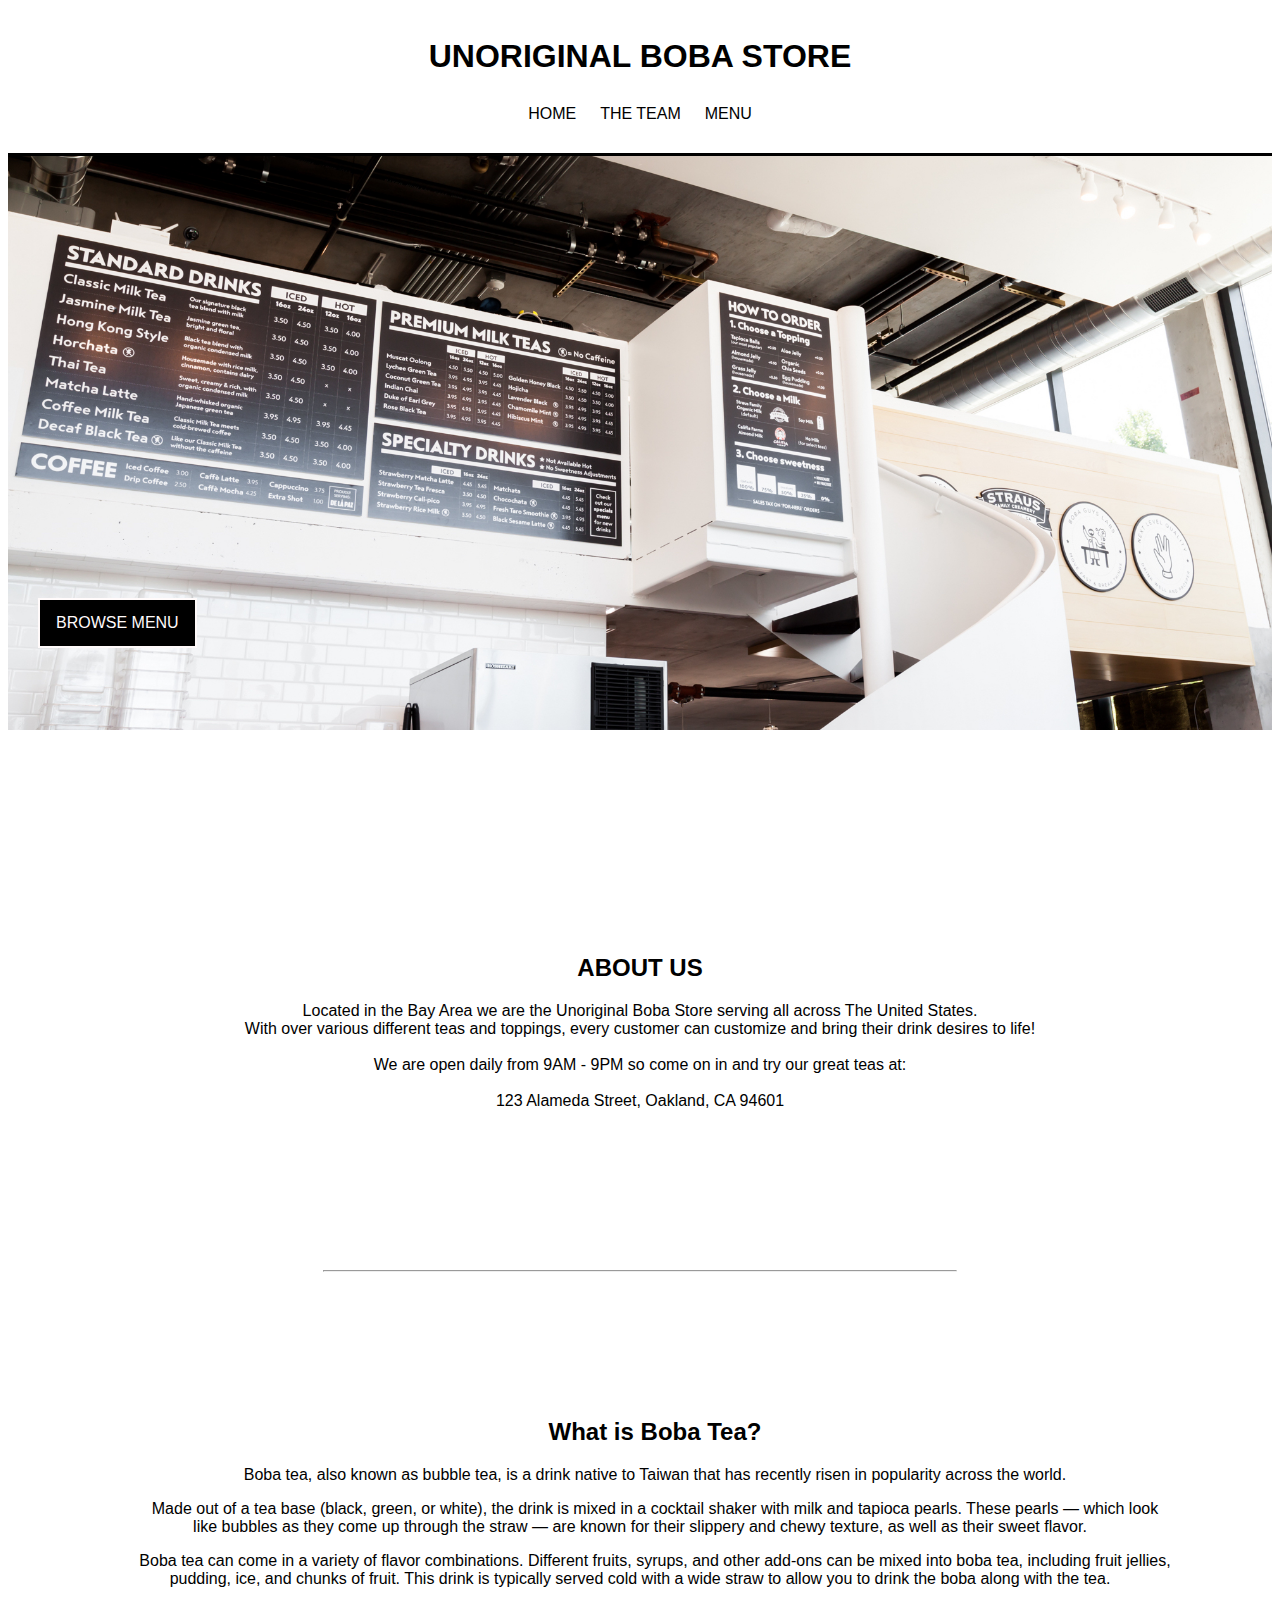
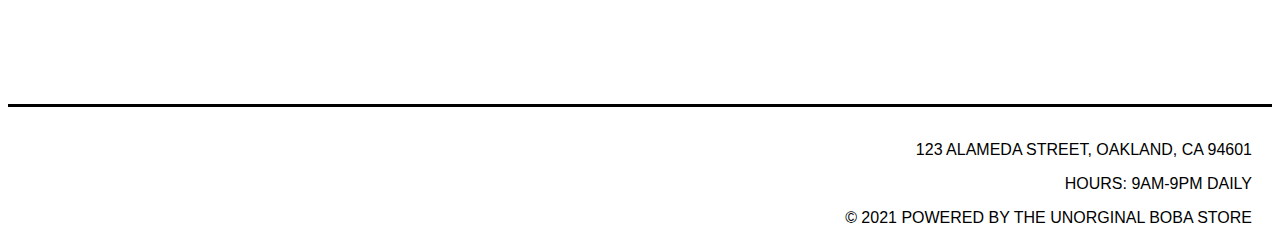
==== commit bc6837c3: "favicon" ====
--- a/PA1_ecommerceWebsite/index.html
+++ b/PA1_ecommerceWebsite/index.html
@@ -4,7 +4,7 @@
     <meta charset="utf-8">
     <meta name="viewport" content="width=device-width, initial-scale=1.0">
     <title>Boba Store</title>
-
+    <link rel="shortcut icon" type="image/png" href="images/favicon.jpeg">
     <link rel="stylesheet" href="styles.css">
   </head>
   <body>
--- a/PA1_ecommerceWebsite/styles.css
+++ b/PA1_ecommerceWebsite/styles.css
@@ -15,6 +15,7 @@
   /* background-color: blue; */
   font-family: Arial, Helvetica, sans-serif;
   text-align: center;
+  padding: 100px 100px;
   /* text-transform: uppercase; */
 
   /* padding: 7% 15%; */
@@ -280,23 +281,35 @@
   display: grid;
   grid-template-columns: auto auto;
 }
+
+
 @media only screen and (max-width: 983px)
 {
   .prod-container{
     grid-template-columns: auto;
   }
-  .prod-view img{
-    width: 150px;
-    height:200px;
-    margin-left: 50%;
-
-
-  }
-  .prod-view p{
-    margin-left: 50%;
-    padding: auto;
-  }
-}
+  .prod-view {
+    padding: 3vw 25%;
+  }
+  form {
+    width: 25%;
+    padding: 3vw 25%;
+  }
+
+  .team-text p{
+
+    font-size: x-large;
+    padding: 3vw 15%;
+  }
+
+  .team-header {
+    font-size: x-large;
+    padding: 3vw 15%;
+  }
+}
+
+
+
 .prod-item {
   max-width: 100%;
   /* max-height: 100%; */
